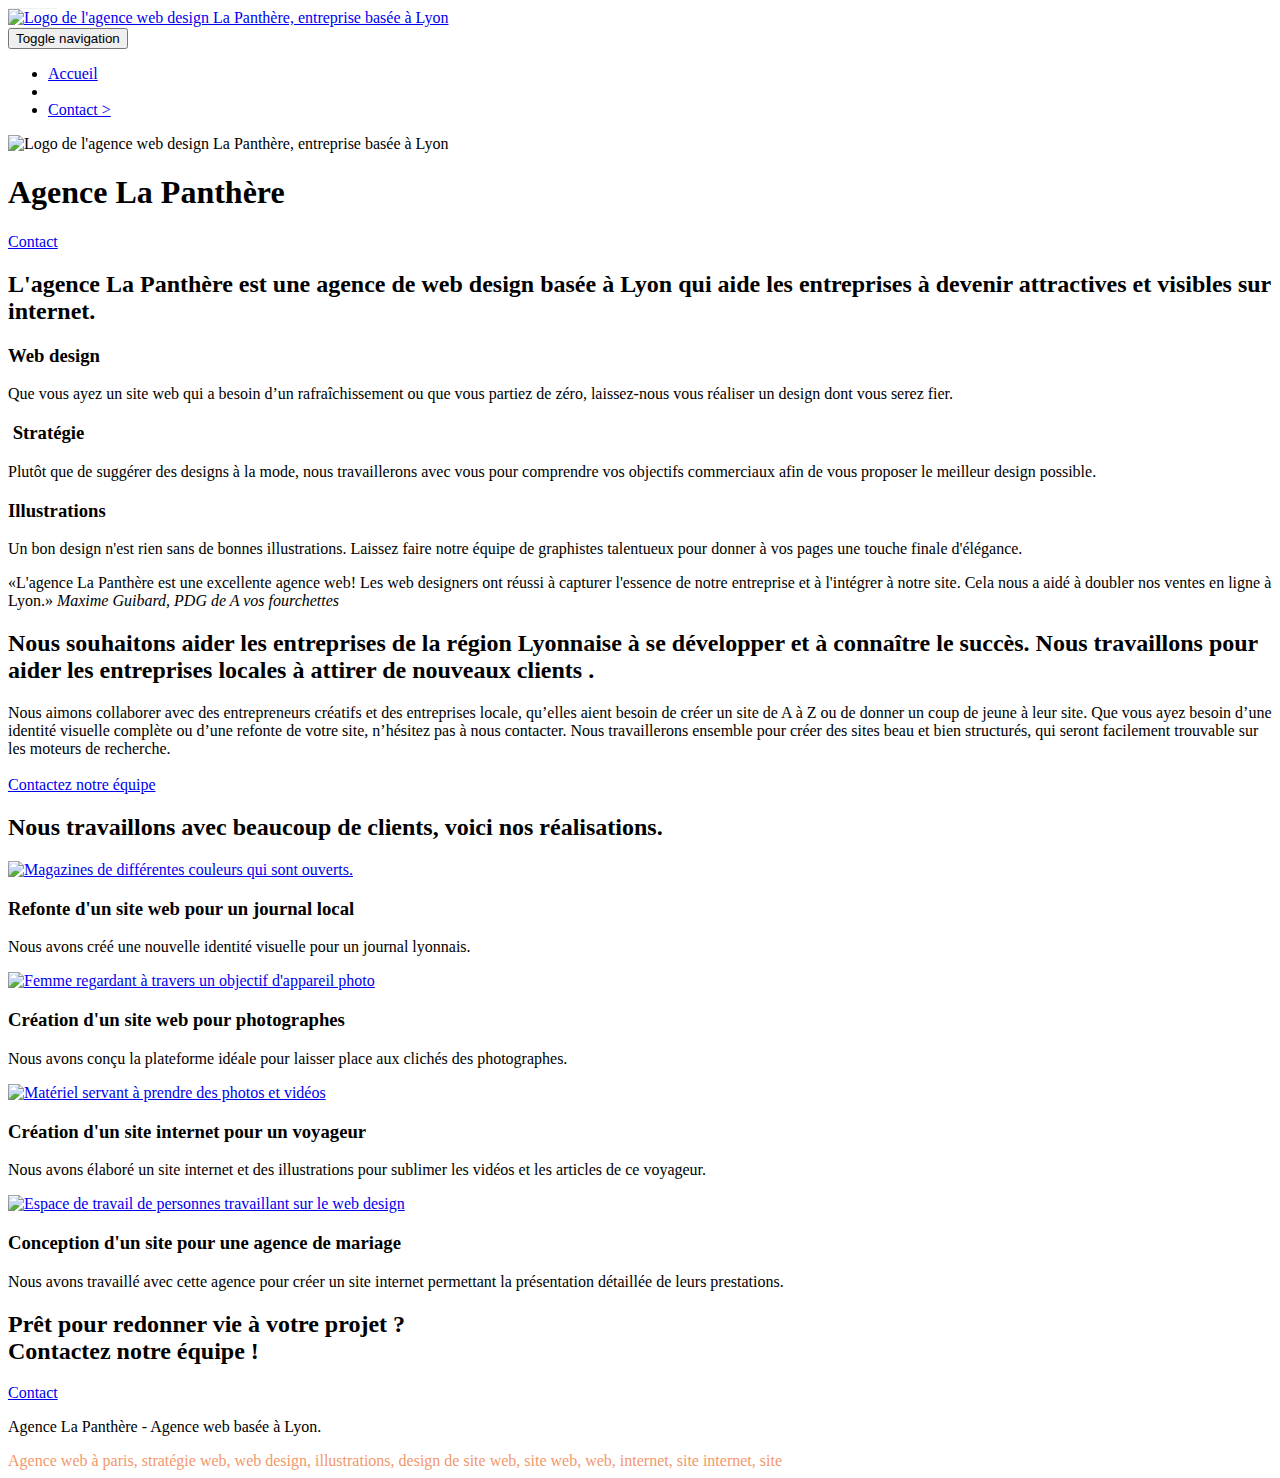
==== index.html @ cdad2fdf "meta title has been modified" ====
<!doctype html>
<html lang="fr">
<head>
    <meta charset="utf-8">
    <meta name="keywords" content="seo, google, site web, site internet, agence design paris, agence design, agence design,agence design,agence design,agence design,agence design,agence design,agence design,agence design">
    <meta name="description" content="Entreprise Webdesign Lyon, l'agence La Panthère vous apportera son expertise pour vous aider à la création ou à la refonte de votre site internet">
    <meta name="viewport" content="width=device-width, initial-scale=1.0, viewport-fit=cover">
    <link rel="shortcut icon" type="image/png" href="favicon.jpg">
    
	<link rel="stylesheet" type="text/css" href="./css/bootstrap.css">
	<link rel="stylesheet" type="text/css" href="style.css">
	<link rel="stylesheet" type="text/css" href="./css/font-awesome.css">
	<link rel="stylesheet" type="text/css" href="./css/et-line.css">
	
    <script src="./js/jquery-2.1.0.js"></script>
	<script src="./js/bootstrap.js"></script>
	<script src="./js/blocs.js" ></script>
	<script src="./js/jquery.touchSwipe.js" defer></script>
	<script src="./js/gmaps.js"></script>

    <title>Agence La Panthère, web design Lyon | Accueil</title>

    
<!-- Analytics -->
 
<!-- Analytics END -->
    
</head>
<body>
<!-- Principal conteneur -->
<div class="page-container">
    
<!-- bloc-0 -->
<div class="bloc bgc-white l-bloc " id="bloc-0">
	<div class="container bloc-sm">

		<nav class="navbar row">
			<div class="navbar-header">
				<div class="keywords" style="color:#cccccc;font-size:1px;">Agence web à paris, stratégie web, web design, illustrations, design de site web, site web, web, internet, site internet, site</div>
				<a class="navbar-brand" href="index.html"><img src="img/agence-la-panthere-monochrome.svg" alt="Logo de l'agence web design La Panthère, entreprise basée à Lyon" height="40" /></a>
				<div class="keywords" style="color:#cccccc;font-size:1px;">Agence web à paris, stratégie web, web design, illustrations, design de site web, site web, web, internet, site internet, site</div>
				<button id="nav-toggle" type="button" class="ui-navbar-toggle navbar-toggle" data-toggle="collapse" data-target=".navbar-1">
					<span class="sr-only">Toggle navigation</span><span class="icon-bar"></span><span class="icon-bar"></span><span class="icon-bar"></span>
				</button>
			</div>
			<div class="collapse navbar-collapse navbar-1 special-dropdown-nav">
				<ul class="site-navigation nav navbar-nav">
					<li>
						<a href="index.html">Accueil</a>
					</li>
					<li>
					</li>
					<li>
						<a href="contact.html">Contact &gt;</a>
					</li>
				</ul>
			</div>
		</nav>
	</div>
</div>
<!-- bloc-0 END -->

<!-- bloc-1-presentation -->
<div class="bloc bgc-dark-slate-blue bg-banniere d-bloc bg-t-edge bloc-bg-texture texture-paper b-parallax" id="bloc-1-hero">
	<div class="container bloc-lg">
		<div class="row tight-width-whitespace">
			<div class="col-sm-12">
				<img src="img/logo.png" class="center-block image-resize-mode" width="100" alt="Logo de l'agence web design La Panthère, entreprise basée à Lyon" />
				<h1 class="text-center hero-bloc-text tc-white ">
					Agence La Panthère
				</h1>
				<div class="text-center">
					<a href="contact.html" class="btn btn-lg btn-clean btn-rd cta-hero btn-atomic-tangerine" id="cta-hero">Contact</a>
				</div>
			</div>
		</div>
	</div>
</div>
<!-- bloc-1-presentation END -->

<!-- bloc-2-services -->
<div class="bloc bgc-white l-bloc" id="bloc-2-services">
	<div class="container bloc-md">
		<div class="row">
			<div class="col-sm-12 text-center">
				<h2>L'agence La Panthère est une agence de web design basée à Lyon qui aide les entreprises à devenir attractives et visibles sur internet.</h2>
			</div>
		</div>
		<div class="row voffset-lg med-width-whitespace">
			<div class="col-sm-4">
				<div class="text-center">
					<span class="et-icon-browser sm-shadow icon-dark-slate-blue icons icon-lg"></span>
				</div>
				<h3 class="mg-md text-center">
					Web design
				</h3>
				<p class="text-center ">
					Que vous ayez un site web qui a besoin d&rsquo;un rafraîchissement ou que vous partiez de zéro, laissez-nous vous réaliser un design dont vous serez fier.
				</p>
			</div>
			<div class="col-sm-4">
				<div class="text-center">
					<span class="et-icon-presentation sm-shadow icon-dark-slate-blue icons icon-lg"></span>
				</div>
				<h3 class="mg-md text-center">
					&nbsp;Stratégie
				</h3>
				<p class="text-center ">
					Plutôt que de suggérer des designs à la mode, nous travaillerons avec vous pour comprendre vos objectifs commerciaux afin de vous proposer le meilleur design possible.<br>
				</p>
			</div>
			<div class="col-sm-4">
				<div class="text-center">
					<span class="et-icon-edit sm-shadow icon-dark-slate-blue icons icon-lg"></span>
				</div>
				<h3 class="mg-md text-center">
					Illustrations
				</h3>
				<p class="text-center ">
					Un bon design n'est rien sans de bonnes illustrations. Laissez faire notre équipe de graphistes talentueux pour donner à vos pages une touche finale d'élégance.
				</p>
			</div>
		</div>
		<div class="row voffset-lg voffset">
			<div class="col-xs-12 col-md-8 col-md-offset-2 text-center">
				<q>L'agence La Panthère est une excellente agence web! Les web designers ont réussi à capturer l'essence de notre entreprise et à l'intégrer à notre site. Cela nous a aidé à doubler nos ventes en ligne à Lyon.</q>
				<cite>Maxime Guibard, PDG de A vos fourchettes</cite>
			</div>
		</div>
	</div>
</div>
<!-- bloc-2-services END -->

<!-- bloc-3-what-i-do -->
<div class="bloc tc-white bgc-atomic-tangerine bg-presentation d-bloc bloc-bg-texture texture-paper b-parallax" id="bloc-3-what-i-do">
	<div class="container bloc-lg">
		<div class="row tight-width-whitespace black-background">
			<div class="col-sm-12">
				<h2 class="mg-md text-center tc-white">
					Nous souhaitons aider les entreprises de la région Lyonnaise à se développer et à connaître le succès. Nous travaillons pour aider les entreprises locales à attirer de nouveaux clients .<br>
				</h2>
				<p class="text-center white">
					Nous aimons collaborer avec des entrepreneurs créatifs et des entreprises locale, qu’elles aient besoin de créer un site de A à Z ou de donner un coup de jeune à leur site. Que vous ayez besoin d’une identité visuelle complète ou d’une refonte de votre site, n’hésitez pas à nous contacter. Nous travaillerons ensemble pour créer des sites beau et bien structurés, qui seront facilement trouvable sur les moteurs de recherche. <br><br><a class="ltc-white bold-link" href="contact.html">Contactez notre équipe</a><br>
				</p>
			</div>
		</div>
	</div>
</div>
<!-- bloc-3-what-i-do END -->

<!-- bloc-4-portfolio -->
<div class="bloc bgc-white bg-lines-h2-bg bg-repeat l-bloc" id="bloc-4-portfolio">
	<div class="container bloc-lg">
		<div class="row">
			<div class="col-sm-12 text-center">
				<h2>Nous travaillons avec beaucoup de clients, voici nos réalisations.</h2>
			</div>
		</div>
		<div class="row tight-width-whitespace portfolio-row">
			<div class="col-sm-6">
				<a href="#" data-lightbox="img/1.webp" data-gallery-id="gallery-1" data-caption="Refonte d'un site web pour un journal local" data-frame="snapshot-lb"><img src="img/1.webp" alt="Magazines de différentes couleurs qui sont ouverts." class="img-responsive portfolio-thumb" /></a>
				<h3 class="mg-md text-center">
					Refonte d'un site web pour un journal local
				</h3>
				<p class="text-center">
					Nous avons créé une nouvelle identité visuelle pour un journal lyonnais.
				</p>
			</div>
			<div class="col-sm-6">
				<a href="#" data-lightbox="img/2.webp" data-gallery-id="gallery-1" data-caption="Création d'un site web pour photographes" data-frame="snapshot-lb"><img src="img/2.webp" class="img-responsive portfolio-thumb" alt="Femme regardant à travers un objectif d'appareil photo" /></a>
				<h3 class="mg-md text-center">
					Création d'un site web pour photographes
				</h3>
				<p class="text-center">
					Nous avons conçu la plateforme idéale pour laisser place aux clichés des photographes.
				</p>
			</div>
		</div>
		<div class="row tight-width-whitespace portfolio-row">
			<div class="col-sm-6">
				<a href="#" data-lightbox="img/3.webp" data-gallery-id="gallery-1" data-caption="Création d'un site internet pour un voyageur" data-frame="snapshot-lb"><img src="img/3.webp" class="img-responsive portfolio-thumb" alt="Matériel servant à prendre des photos et vidéos"/></a>
				<h3 class="mg-md text-center">
					Création d'un site internet pour un voyageur
				</h3>
				<p class="text-center">
					Nous avons élaboré un site internet et des illustrations pour sublimer les vidéos et les articles de ce voyageur.
				</p>
			</div>
			<div class="col-sm-6">
				<a href="#" data-lightbox="img/4.webp" data-gallery-id="gallery-1" data-caption="Conception d'un site pour une agence de mariage" data-frame="snapshot-lb"><img src="img/4.webp" class="img-responsive portfolio-thumb" alt="Espace de travail de personnes travaillant sur le web design" /></a>
				<h3 class="mg-md text-center">
					Conception d'un site pour une agence de mariage
				</h3>
				<p class="text-center">
					Nous avons travaillé avec cette agence pour créer un site internet permettant la présentation détaillée de leurs prestations.
				</p>
			</div>
		</div>
	</div>
</div>
<!-- bloc-4-portfolio END -->

<!-- bloc-5-cta -->
<div class="bloc bgc-dark-slate-blue bg-banniere d-bloc bloc-bg-texture texture-paper" id="bloc-5-cta">
	<div class="container bloc-lg">
		<div class="row">
			<h2 class="mg-md text-center tc-white">
				Prêt pour redonner vie à votre projet ?<br>Contactez notre équipe !
			</h2>
			<div class="col-sm-12 text-center">
				<a href="contact.html" class="btn btn-atomic-tangerine btn-clean btn-rd btn-lg cta-hero">Contact</a>
			</div>
		</div>
	</div>
</div>
<!-- bloc-5-cta END -->

<!-- Footer - bloc-8 -->
<div class="bloc bgc-atomic-tangerine d-bloc" id="bloc-8">
	<div class="container bloc-sm">
		<div class="row">
			<div class="col-sm-12">
				<p class="text-center white">
					Agence La Panthère - Agence web basée à Lyon.<br>
				</p>
				<div class="row row-no-gutters social">
					<div class="col-sm-3">
						<div class="text-center">
							<a class="social" href="index.html"><span class="fa fa-twitter icon-md"></span></a>
						</div>
					</div>
					<div class="col-sm-3">
						<div class="text-center">
							<a class="social" href="index.html"><span class="fa fa-facebook icon-md"></span></a>
						</div>
					</div>
					<div class="col-sm-3">
						<div class="text-center">
							<a class="social" href="index.html"><span class="fa fa-dribbble icon-md"></span></a>
						</div>
					</div>
					<div class="col-sm-3">
						<div class="text-center">
							<a class="social" href="index.html"><span class="fa fa-instagram icon-md"></span></a>
						</div>
					</div>
					<div class="keywords" style="color:#F3976C;">Agence web à paris, stratégie web, web design, illustrations, design de site web, site web, web, internet, site internet, site</div>
				</div>
			</div>
		</div>
	</div>
</div>
<!-- Footer - bloc-8 END -->

</div>
<!-- Principal conteneur END -->
    

</body>
</html>
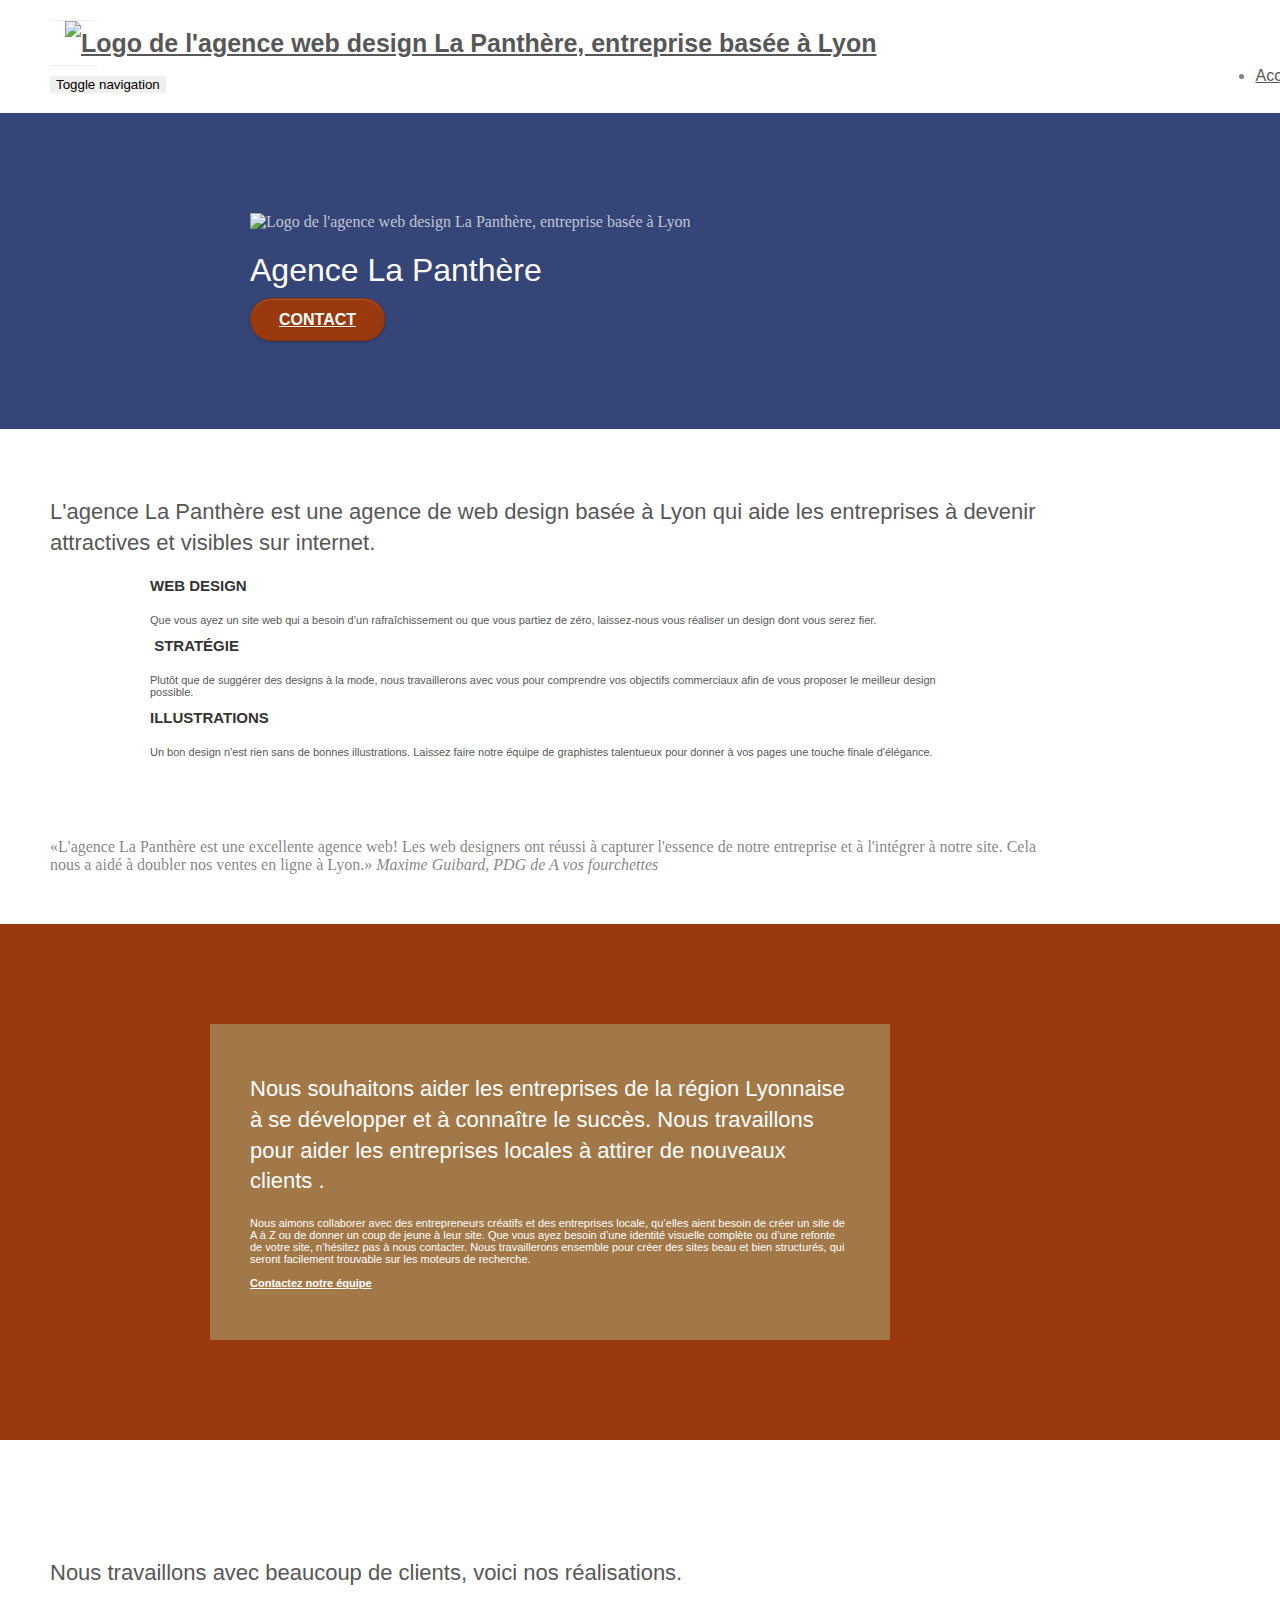
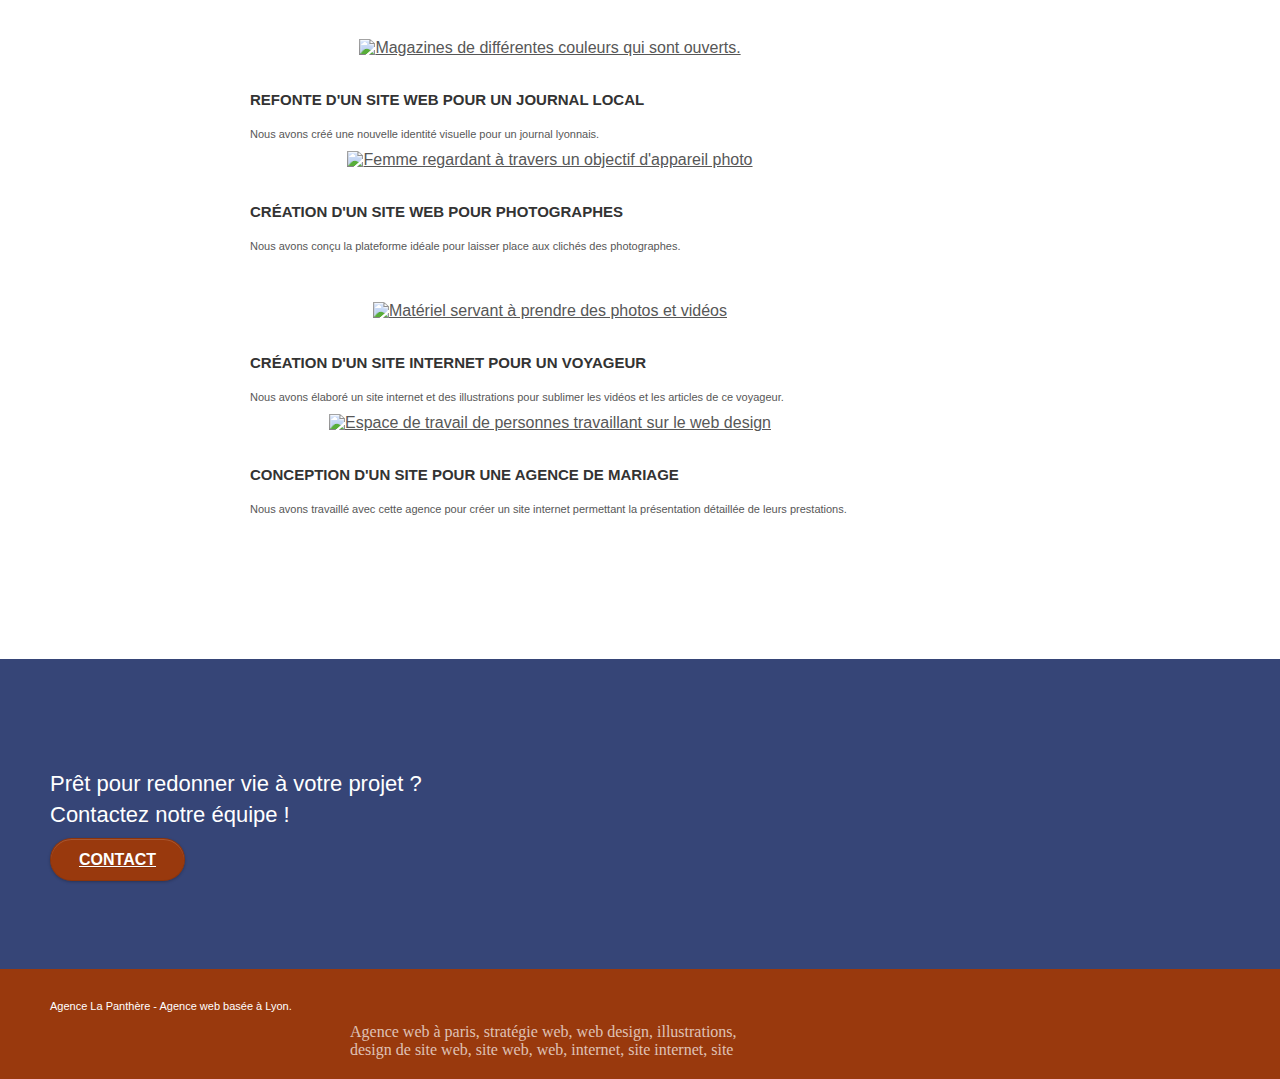
==== commit 4d787761: "Color constrast has been fixed" ====
--- a/index.html
+++ b/index.html
@@ -244,7 +244,7 @@
 							<a class="social" href="index.html"><span class="fa fa-instagram icon-md"></span></a>
 						</div>
 					</div>
-					<div class="keywords" style="color:#F3976C;">Agence web à paris, stratégie web, web design, illustrations, design de site web, site web, web, internet, site internet, site</div>
+					<div class="keywords" >Agence web à paris, stratégie web, web design, illustrations, design de site web, site web, web, internet, site internet, site</div>
 				</div>
 			</div>
 		</div>
--- a/style.css
+++ b/style.css
@@ -0,0 +1,1042 @@
+body {
+    margin: 0;
+    padding: 0;
+    background: #FFF;
+    overflow-x: hidden;
+    -webkit-font-smoothing: antialiased;
+    -moz-osx-font-smoothing: grayscale;
+}
+
+a,
+button {
+    transition: all .3s ease-in-out;
+    outline: none!important;
+}
+
+a:hover {
+    text-decoration: none;
+    cursor: pointer;
+}
+
+#page-loading-blocs-notifaction {
+    position: fixed;
+    top: 0;
+    bottom: 0;
+    width: 100%;
+    z-index: 100000;
+    background: #FFFFFF url("img/pageload-spinner.gif") no-repeat center center;
+}
+
+.bloc {
+    width: 100%;
+    clear: both;
+    background: 50% 50% no-repeat;
+    padding: 0 50px;
+    -webkit-background-size: cover;
+    -moz-background-size: cover;
+    -o-background-size: cover;
+    background-size: cover;
+    position: relative;
+}
+
+.bloc .container {
+    padding-left: 0;
+    padding-right: 0;
+}
+
+.bloc-lg {
+    padding: 100px 50px;
+}
+
+.bloc-md {
+    padding: 50px;
+}
+
+.bloc-sm {
+    padding: 20px 50px;
+}
+
+.bg-center,
+.bg-l-edge,
+.bg-r-edge,
+.bg-t-edge,
+.bg-b-edge,
+.bg-tl-edge,
+.bg-bl-edge,
+.bg-tr-edge,
+.bg-br-edge,
+.bg-repeat {
+    -webkit-background-size: auto!important;
+    -moz-background-size: auto!important;
+    -o-background-size: auto!important;
+    background-size: auto!important;
+}
+
+.bg-repeat {
+    background: repeat;
+}
+
+.bg-t-edge {
+    background: top no-repeat;
+}
+
+.bloc-bg-texture::before {
+    content: "";
+    background-size: 2px 2px;
+    position: absolute;
+    top: 0;
+    bottom: 0;
+    left: 0;
+    right: 0;
+}
+
+.texture-paper::before {
+    background: url("img/texture-paper.png");
+    background-size: 280px 280px;
+}
+
+.b-parallax {
+    background-attachment: fixed;
+}
+
+.d-bloc {
+    color: rgba(255, 255, 255, .7);
+}
+
+.d-bloc button:hover {
+    color: rgba(255, 255, 255, .9);
+}
+
+.d-bloc .icon-round,
+.d-bloc .icon-square,
+.d-bloc .icon-rounded,
+.d-bloc .icon-semi-rounded-a,
+.d-bloc .icon-semi-rounded-b {
+    border-color: rgba(255, 255, 255, .9);
+}
+
+.d-bloc .divider-h span {
+    border-color: rgba(255, 255, 255, .2);
+}
+
+.d-bloc .a-btn,
+.d-bloc .navbar a,
+.d-bloc .navbar-brand,
+.d-bloc a .icon-sm,
+.d-bloc a .icon-md,
+.d-bloc a .icon-lg,
+.d-bloc a .icon-xl,
+.d-bloc h1 a,
+.d-bloc h2 a,
+.d-bloc h3 a,
+.d-bloc h4 a,
+.d-bloc h5 a,
+.d-bloc h6 a,
+.d-bloc p a {
+    color: rgba(255, 255, 255, .6);
+}
+
+.d-bloc .a-btn:hover,
+.d-bloc .navbar a:hover,
+.d-bloc .navbar-brand:hover,
+.d-bloc a:hover .icon-sm,
+.d-bloc a:hover .icon-md,
+.d-bloc a:hover .icon-lg,
+.d-bloc a:hover .icon-xl,
+.d-bloc h1 a:hover,
+.d-bloc h2 a:hover,
+.d-bloc h3 a:hover,
+.d-bloc h4 a:hover,
+.d-bloc h5 a:hover,
+.d-bloc h6 a:hover,
+.d-bloc p a:hover {
+    color: rgba(255, 255, 255, 1);
+}
+
+.d-bloc .navbar-toggle .icon-bar {
+    background: rgba(255, 255, 255, 1);
+}
+
+.d-bloc .btn-wire,
+.d-bloc .btn-wire:hover {
+    color: rgba(255, 255, 255, 1);
+    border-color: rgba(255, 255, 255, 1);
+}
+
+.d-bloc .panel {
+    color: rgba(0, 0, 0, .5);
+}
+
+.d-bloc .panel button:hover {
+    color: rgba(0, 0, 0, .7);
+}
+
+.d-bloc .panel icon {
+    border-color: rgba(0, 0, 0, .7);
+}
+
+.d-bloc .panel .divider-h span {
+    border-color: rgba(0, 0, 0, .1);
+}
+
+.d-bloc .panel .a-btn {
+    color: rgba(0, 0, 0, .6);
+}
+
+.d-bloc .panel .a-btn:hover {
+    color: rgba(0, 0, 0, 1);
+}
+
+.d-bloc .panel .btn-wire,
+.d-bloc .panel .btn-wire:hover {
+    color: rgba(0, 0, 0, .7);
+    border-color: rgba(0, 0, 0, .3);
+}
+
+.d-bloc .panel,
+.l-bloc {
+    color: rgba(0, 0, 0, .5);
+}
+
+.d-bloc .panel button:hover,
+.l-bloc button:hover {
+    color: rgba(0, 0, 0, .7);
+}
+
+.l-bloc .icon-round,
+.l-bloc .icon-square,
+.l-bloc .icon-rounded,
+.l-bloc .icon-semi-rounded-a,
+.l-bloc .icon-semi-rounded-b {
+    border-color: rgba(0, 0, 0, .7);
+}
+
+.d-bloc .panel .divider-h span,
+.l-bloc .divider-h span {
+    border-color: rgba(0, 0, 0, .1);
+}
+
+.d-bloc .panel .a-btn,
+.l-bloc .a-btn,
+.l-bloc .navbar a,
+.l-bloc .navbar-brand,
+.l-bloc a .icon-sm,
+.l-bloc a .icon-md,
+.l-bloc a .icon-lg,
+.l-bloc a .icon-xl,
+.l-bloc h1 a,
+.l-bloc h2 a,
+.l-bloc h3 a,
+.l-bloc h4 a,
+.l-bloc h5 a,
+.l-bloc h6 a,
+.l-bloc p a {
+    color: rgba(0, 0, 0, .6);
+}
+
+.d-bloc .panel .a-btn:hover,
+.l-bloc .a-btn:hover,
+.l-bloc .navbar a:hover,
+.l-bloc .navbar-brand:hover,
+.l-bloc a:hover .icon-sm,
+.l-bloc a:hover .icon-md,
+.l-bloc a:hover .icon-lg,
+.l-bloc a:hover .icon-xl,
+.l-bloc h1 a:hover,
+.l-bloc h2 a:hover,
+.l-bloc h3 a:hover,
+.l-bloc h4 a:hover,
+.l-bloc h5 a:hover,
+.l-bloc h6 a:hover,
+.l-bloc p a:hover {
+    color: rgba(0, 0, 0, 1);
+}
+
+.l-bloc .navbar-toggle .icon-bar {
+    color: rgba(0, 0, 0, .6);
+}
+
+.d-bloc .panel .btn-wire,
+.d-bloc .panel .btn-wire:hover,
+.l-bloc .btn-wire,
+.l-bloc .btn-wire:hover {
+    color: rgba(0, 0, 0, .7);
+    border-color: rgba(0, 0, 0, .3);
+}
+
+.voffset {
+    margin-top: 30px;
+}
+
+.voffset-lg {
+    margin-top: 80px;
+}
+
+.row-no-gutters {
+    margin-right: 0;
+    margin-left: 0;
+}
+
+.row.row-no-gutters > [class^="col-"],
+.row.row-no-gutters > [class*=" col-"] {
+    padding-right: 0;
+    padding-left: 0;
+}
+
+#bloc-1-hero h1 {
+    font-size: 32px;
+}
+
+.navbar {
+    margin-bottom: 0;
+    z-index: 1;
+}
+
+.navbar-brand {
+    height: auto;
+    padding: 3px 15px;
+    font-size: 25px;
+    font-weight: normal;
+    font-weight: 600;
+    line-height: 44px;
+}
+
+.navbar-brand img {
+    max-height: 200px;
+    margin: 0 5px 0 0;
+    display: inline;
+}
+
+.navbar-brand img[src$=svg] {
+    min-width: 100px;
+}
+
+.nav-center .navbar-brand img {
+    margin: 0;
+}
+
+.navbar .nav {
+    padding-top: 2px;
+    margin-right: -16px;
+    float: right;
+    z-index: 1;
+}
+
+.nav > li {
+    float: left;
+    margin-top: 4px;
+    font-size: 16px;
+}
+
+.navbar-nav .open .dropdown-menu > li > a {
+    text-align: inherit;
+}
+
+.nav > li a:hover,
+.nav > li a:focus {
+    background: transparent;
+}
+
+.navbar-toggle {
+    margin: 10px 10px 0 0;
+    border: 0px;
+}
+
+.navbar-toggle:hover {
+    background: transparent!important;
+}
+
+.navbar-toggle .icon-bar {
+    background-color: rgba(0, 0, 0, .5);
+    width: 26px;
+}
+
+.nav-invert .navbar .nav {
+    float: left;
+}
+
+.nav-invert .navbar-header,
+.nav-invert .navbar-brand {
+    float: right;
+    position: relative;
+    z-index: 2;
+}
+
+@media (min-width: 768px) {
+    .site-navigation {
+        position: absolute;
+        top: 50%;
+        right: 20px;
+        transform: translate(0, -50%);
+        -webkit-transform: translateY(-50%);
+    }
+    .nav > li .dropdown-menu a,
+    .nav > li .dropdown-menu a:hover {
+        color: #484848;
+    }
+    .nav-invert .site-navigation {
+        left: 0;
+        right: 0;
+    }
+    .nav-center {
+        text-align: center;
+    }
+    .nav-center .navbar-header {
+        width: 100%;
+    }
+    .nav-center .navbar-header,
+    .nav-center .navbar-brand,
+    .nav-center .nav > li {
+        float: none;
+        display: inline-block;
+    }
+    .nav-center .site-navigation {
+        position: relative;
+        width: 100%;
+        right: 0;
+        margin-right: 0px;
+        margin-top: 20px;
+    }
+    .nav-center.mini-nav .navbar-toggle {
+        float: none;
+        margin: 10px auto 0;
+    }
+}
+
+.nav > li > .dropdown a {
+    background: none!important;
+    display: block;
+    padding: 14px 15px;
+}
+
+nav .caret {
+    margin: 0 5px;
+}
+
+.dropdown-menu .dropdown-menu {
+    top: -8px;
+    left: 100%;
+}
+
+.dropdown-menu .dropmenu-flow-right {
+    top: 100%;
+    left: 0;
+    margin-left: -1px;
+    border-top-left-radius: 0;
+    border-top-right-radius: 0;
+}
+
+.dropdown-menu .dropdown span {
+    border: 4px solid black;
+    border-top-color: transparent;
+    border-right-color: transparent;
+    border-bottom-color: transparent;
+    margin: 6px -5px 0 0!important;
+    float: right;
+}
+
+.mg-md {
+    margin-top: 10px;
+    margin-bottom: 20px;
+}
+
+.mg-lg {
+    margin-top: 10px;
+    margin-bottom: 40px;
+}
+
+.btn {
+    margin: 0 5px 5px 0;
+}
+
+.btn.pull-right {
+    margin: 0 0 5px 5px;
+}
+
+.btn-d,
+.btn-d:hover,
+.btn-d:focus {
+    color: #FFF;
+    background: rgba(0, 0, 0, .3);
+}
+
+button {
+    outline: none!important;
+}
+
+.btn-rd {
+    border-radius: 40px;
+}
+
+.btn-clean {
+    border: 1px solid rgba(0, 0, 0, .08);
+    border-bottom-color: rgba(0, 0, 0, .1);
+    text-shadow: 0 1px 0 rgba(0, 0, 1, .1);
+    box-shadow: 0 1px 3px rgba(0, 0, 1, .25), inset 0 1px 0 0 rgba(255, 255, 255, .15);
+}
+
+.icon-md {
+    font-size: 30px!important;
+}
+
+.icon-lg {
+    font-size: 60px!important;
+}
+
+.sm-shadow {
+    text-shadow: 0 1px 2px rgba(0, 0, 0, .3);
+}
+
+.panel-sq,
+.panel-sq .panel-heading,
+.panel-sq .panel-footer {
+    border-radius: 0;
+}
+
+.panel-rd {
+    border-radius: 30px;
+}
+
+.panel-rd .panel-heading {
+    border-radius: 29px 29px 0 0;
+}
+
+.panel-rd .panel-footer {
+    border-radius: 0 0 29px 29px;
+}
+
+.form-control {
+    border-color: rgba(0, 0, 0, .1);
+    box-shadow: none;
+}
+
+.scrollToTop {
+    width: 40px;
+    height: 40px;
+    position: fixed;
+    bottom: 20px;
+    right: 20px;
+    opacity: 0;
+    z-index: 500;
+    transition: all .3s ease-in-out;
+}
+
+.scrollToTop span {
+    margin-top: 6px;
+}
+
+.showScrollTop {
+    font-size: 14px;
+    opacity: 1;
+}
+
+a[data-lightbox] {
+    position: relative;
+    display: block;
+    text-align: center;
+}
+
+a[data-lightbox]:hover::before {
+    content: "+";
+    font-family: "HelveticaNeue-Light", "Helvetica Neue Light", "Helvetica Neue", Helvetica, Arial;
+    font-size: 32px;
+    width: 50px;
+    height: 50px;
+    margin-left: -25px;
+    border-radius: 50%;
+    background: rgba(0, 0, 0, .6);
+    color: #FFF;
+    font-weight: 100;
+    z-index: 1;
+    position: absolute;
+    top: 50%;
+    transform: translateY(-50%);
+    -webkit-transform: translateY(-50%);
+}
+
+a[data-lightbox]:hover img {
+    opacity: 0.6;
+    -webkit-animation-fill-mode: none;
+    animation-fill-mode: none;
+}
+
+#lightbox-modal {
+    display: flex;
+    align-items: center;
+}
+
+#lightbox-modal .modal-dialog {
+    width: 90%;
+    max-width: 900px;
+    margin: 0 auto 0;
+}
+
+#lightbox-modal .modal-dialog img {
+    max-height: 90vh;
+    margin: 0 auto;
+}
+
+.lightbox-caption {
+    padding: 20px;
+    color: #FFF;
+    background: rgba(0, 0, 0, .5);
+    position: absolute;
+    left: 15px;
+    right: 15px;
+    bottom: 5px;
+}
+
+.close-lightbox {
+    color: #FFF;
+    font-size: 30px;
+    position: absolute;
+    top: 20px;
+    right: 20px;
+    z-index: 20;
+    background: rgba(0, 0, 0, .5);
+    border: none;
+    line-height: 30px;
+    padding: 0 9px 5px;
+    opacity: 0.3;
+}
+
+.close-lightbox:hover,
+.next-lightbox:hover,
+.prev-lightbox:hover {
+    opacity: 1.0;
+    color: #FFF;
+}
+
+.next-lightbox,
+.prev-lightbox {
+    font-size: 20px;
+    color: rgba(255, 255, 255, .9);
+    background: rgba(0, 0, 0, .5);
+    transition: all .2s ease-in-out;
+    position: absolute;
+    top: 45%;
+    z-index: 1;
+    opacity: 0.4;
+}
+
+.next-lightbox {
+    padding: 6px 8px 1px 13px;
+    right: 25px;
+}
+
+.prev-lightbox {
+    padding: 6px 13px 1px 10px;
+    left: 25px;
+}
+
+.snapshot-lb .modal-body {
+    padding-bottom: 45px;
+}
+
+.snapshot-lb .lightbox-caption {
+    padding: 0;
+    color: rgba(0, 0, 0, .5);
+    background: none;
+}
+
+h1,
+h2,
+h3,
+h4,
+h5,
+h6,
+p,
+label,
+.btn,
+a {
+    font-family: "helvetica";
+    font-weight: 400;
+    color: #575757!important;
+}
+
+.container {
+    max-width: 1000px;
+}
+
+.hero-bloc-text {
+    font-size: 38px;
+}
+
+.hero-bloc-text-sub {
+    font-size: 36px;
+}
+
+.statement-bloc-text {
+    line-height: 26px;
+    font-style: italic;
+    font-size: 20px;
+    text-align: center;
+    font-weight: lighter;
+    max-width: 520px;
+    margin: auto auto auto auto;
+}
+
+p {
+    font-size: 11px;
+}
+
+.tight-width-whitespace {
+    max-width: 600px;
+    margin: auto auto auto auto;
+}
+
+.h1 {
+    font-size: 20px;
+    font-family: "Open Sans";
+}
+
+.cta-hero {
+    margin-top: 22px;
+    color: #FFFFFF!important;
+    text-transform: uppercase;
+    padding: 12px 28px 12px 28px;
+    font-size: 16px;
+    font-weight: 700;
+}
+
+.social {
+    max-width: 400px;
+    margin: auto auto auto auto;
+}
+
+h2 {
+    font-size: 22px;
+    line-height: 1.4em;
+}
+
+h3 {
+    font-size: 15px;
+    text-transform: uppercase;
+    font-weight: 700;
+    color: #333333!important;
+}
+
+.med-width-whitespace {
+    max-width: 800px;
+    margin: auto auto auto auto;
+    box-shadow: 0px 0px 0px #000000;
+}
+
+h1 {
+    color: #333333!important;
+}
+
+h4 {
+    color: #333333!important;
+}
+
+.icons {
+    margin-bottom: 14px;
+    margin-top: 24px;
+}
+
+.white {
+    color: #FFFFFF!important;
+}
+
+.portfolio-thumb {
+    margin-bottom: 24px;
+}
+
+.portfolio-row {
+    margin-bottom: 44px;
+    margin-top: 50px;
+}
+
+.avatar {
+    box-shadow: 0px 4px 9px rgba(0, 0, 0, 0.3);
+}
+
+.black-background {
+    background-color: rgba(165, 147, 99, 0.7);
+    padding: 40px 40px 40px 40px;
+}
+
+.bold-link {
+    font-weight: 900;
+    text-decoration: underline!important;
+}
+
+.bgc-white {
+    background-color: #FFFFFF;
+}
+
+.bgc-dark-slate-blue {
+    background-color: #364577;
+}
+
+.bgc-atomic-tangerine {
+    background-color: #99390d;
+}
+
+.tc-white {
+    color: #FFFFFF!important;
+}
+
+.btn-atomic-tangerine {
+    background: #99390d;
+    color: #FFFFFF!important;
+}
+
+.btn-atomic-tangerine:hover {
+    background: #682709!important;
+    color: #FFFFFF!important;
+}
+
+.ltc-white {
+    color: #FFFFFF!important;
+}
+
+.ltc-white:hover {
+    color: #cccccc!important;
+}
+
+.ltc-atomic-tangerine {
+    color: #F3976C!important;
+}
+
+.ltc-atomic-tangerine:hover {
+    color: #c27956!important;
+}
+
+.icon-dark-slate-blue {
+    color: #364577!important;
+    border-color: #364577!important;
+}
+
+.bg-dots-bg {
+    background-image: url("img/dots-bg.png");
+}
+
+.bg-lines-h2-bg {
+    background-image: url("img/lines-h2-bg.png");
+}
+
+.bg-banniere {
+    background-image: url("img/agence-la-panthere.jpg");
+}
+
+.bg-presentation {
+    background-image: url("img/image-de-presentation.bmp");
+}
+
+@media (max-width: 1024px) {
+    .bloc {
+        padding-left: 20px;
+        padding-right: 20px;
+    }
+    .bloc.full-width-bloc,
+    .bloc-tile-2.full-width-bloc .container,
+    .bloc-tile-3.full-width-bloc .container,
+    .bloc-tile-4.full-width-bloc .container {
+        padding-left: 0;
+        padding-right: 0;
+    }
+}
+
+@media (max-width: 992px) and (min-width: 768px) {
+    .navbar .nav {
+        max-width: 80%
+    }
+    .nav-center.navbar .nav {
+        max-width: 100%
+    }
+}
+
+@media only screen and (min-device-width: 768px) and (max-device-width: 1024px) and (orientation: landscape) {
+    .b-parallax {
+        background-attachment: scroll;
+    }
+}
+
+@media only screen and (min-device-width: 1024px) and (max-device-width: 1366px) and (-webkit-min-device-pixel-ratio: 1.5) {
+    .b-parallax {
+        background-attachment: scroll;
+    }
+}
+
+@media (max-width: 991px) {
+    .container {
+        width: 100%;
+    }
+    .b-parallax {
+        background-attachment: scroll;
+    }
+    .page-container,
+    #hero-bloc {
+        overflow-x: hidden;
+        position: relative;
+    }
+    .bloc {
+        padding-left: constant(safe-area-inset-left);
+        padding-right: constant(safe-area-inset-right);
+    }
+    .bloc-group,
+    .bloc-group .bloc {
+        display: block;
+        width: 100%;
+    }
+    .bloc-fill-screen .fill-bloc-top-edge,
+    .bloc-fill-screen .fill-bloc-bottom-edge {
+        padding: 0 20px;
+        padding-left: constant(safe-area-inset-left);
+        padding-right: constant(safe-area-inset-right);
+    }
+}
+
+@media (max-width: 767px) {
+    .page-container {
+        overflow-x: hidden;
+        position: relative;
+    }
+    h1,
+    h2,
+    h3,
+    h4,
+    h5,
+    h6,
+    p,
+    #disqus_thread {
+        padding-left: 10px!important;
+        padding-right: 10px!important;
+    }
+    .b-parallax {
+        background-attachment: scroll;
+    }
+    .navbar .nav {
+        padding-top: 0;
+        border-top: 1px solid rgba(0, 0, 0, .2);
+        float: none!important;
+    }
+    .navbar.row {
+        margin-left: 0;
+        margin-right: 0;
+    }
+    .site-navigation {
+        position: inherit;
+        transform: none;
+        -webkit-transform: none;
+        -ms-transform: none;
+    }
+    .nav > li {
+        margin-top: 0;
+        border-bottom: 1px solid rgba(0, 0, 0, .1);
+        background: rgba(0, 0, 0, .05);
+        text-align: left;
+        padding-left: 15px;
+        width: 100%;
+    }
+    .nav > li:hover {
+        background: rgba(0, 0, 0, .08);
+    }
+    .dropdown .dropdown a .caret {
+        float: none;
+        margin: 5px 0 0 10px!important;
+        border: 4px solid black;
+        border-bottom-color: transparent;
+        border-right-color: transparent;
+        border-left-color: transparent;
+    }
+    #hero-bloc .navbar .nav {
+        background: rgba(0, 0, 0, .8);
+    }
+    #hero-bloc .navbar .nav a {
+        color: rgba(255, 255, 255, .6);
+    }
+    .hero {
+        padding: 50px 0;
+    }
+    .hero-nav {
+        left: -1px;
+        right: -1px;
+    }
+    .navbar-collapse {
+        padding: 0;
+        overflow-x: hidden;
+        -webkit-box-shadow: none;
+        box-shadow: none;
+    }
+    .navbar-brand img {
+        max-height: 40px;
+        width: auto;
+    }
+    .nav-invert .navbar-header {
+        float: none;
+        width: 100%;
+    }
+    .nav-invert .navbar-toggle {
+        float: left;
+        margin-left: 10px;
+    }
+    .bloc {
+        padding-left: 0;
+        padding-right: 0;
+    }
+    .bloc-xxl,
+    .bloc-xl,
+    .bloc-lg {
+        padding: 40px 0;
+    }
+    .bloc-sm,
+    .bloc-md {
+        padding-left: 0;
+        padding-right: 0;
+    }
+    .bloc-tile-2 .container,
+    .bloc-tile-3 .container,
+    .bloc-tile-4 .container,
+    .bloc-fill-screen .fill-bloc-top-edge,
+    .bloc-fill-screen .fill-bloc-bottom-edge {
+        padding-left: 0;
+        padding-right: 0;
+    }
+    .a-block {
+        padding: 0 10px;
+    }
+    .btn-dwn {
+        display: none;
+    }
+    .voffset {
+        margin-top: 5px;
+    }
+    .voffset-md {
+        margin-top: 20px;
+    }
+    .voffset-lg {
+        margin-top: 30px;
+    }
+    form {
+        padding: 5px;
+    }
+    .close-lightbox {
+        display: inline-block;
+    }
+    .blocsapp-device-iphone5 {
+        background-size: 216px 425px;
+        padding-top: 60px;
+        width: 216px;
+        height: 425px;
+    }
+    .blocsapp-device-iphone5 img {
+        width: 180px;
+        height: 320px;
+    }
+}
+
+@media (max-width: 400px) {
+    .bloc {
+        padding-left: 0;
+        padding-right: 0;
+    }
+}
+
+@media (max-width: 767px) {
+    .bloc-mob-center-text {
+        text-align: center;
+    }
+}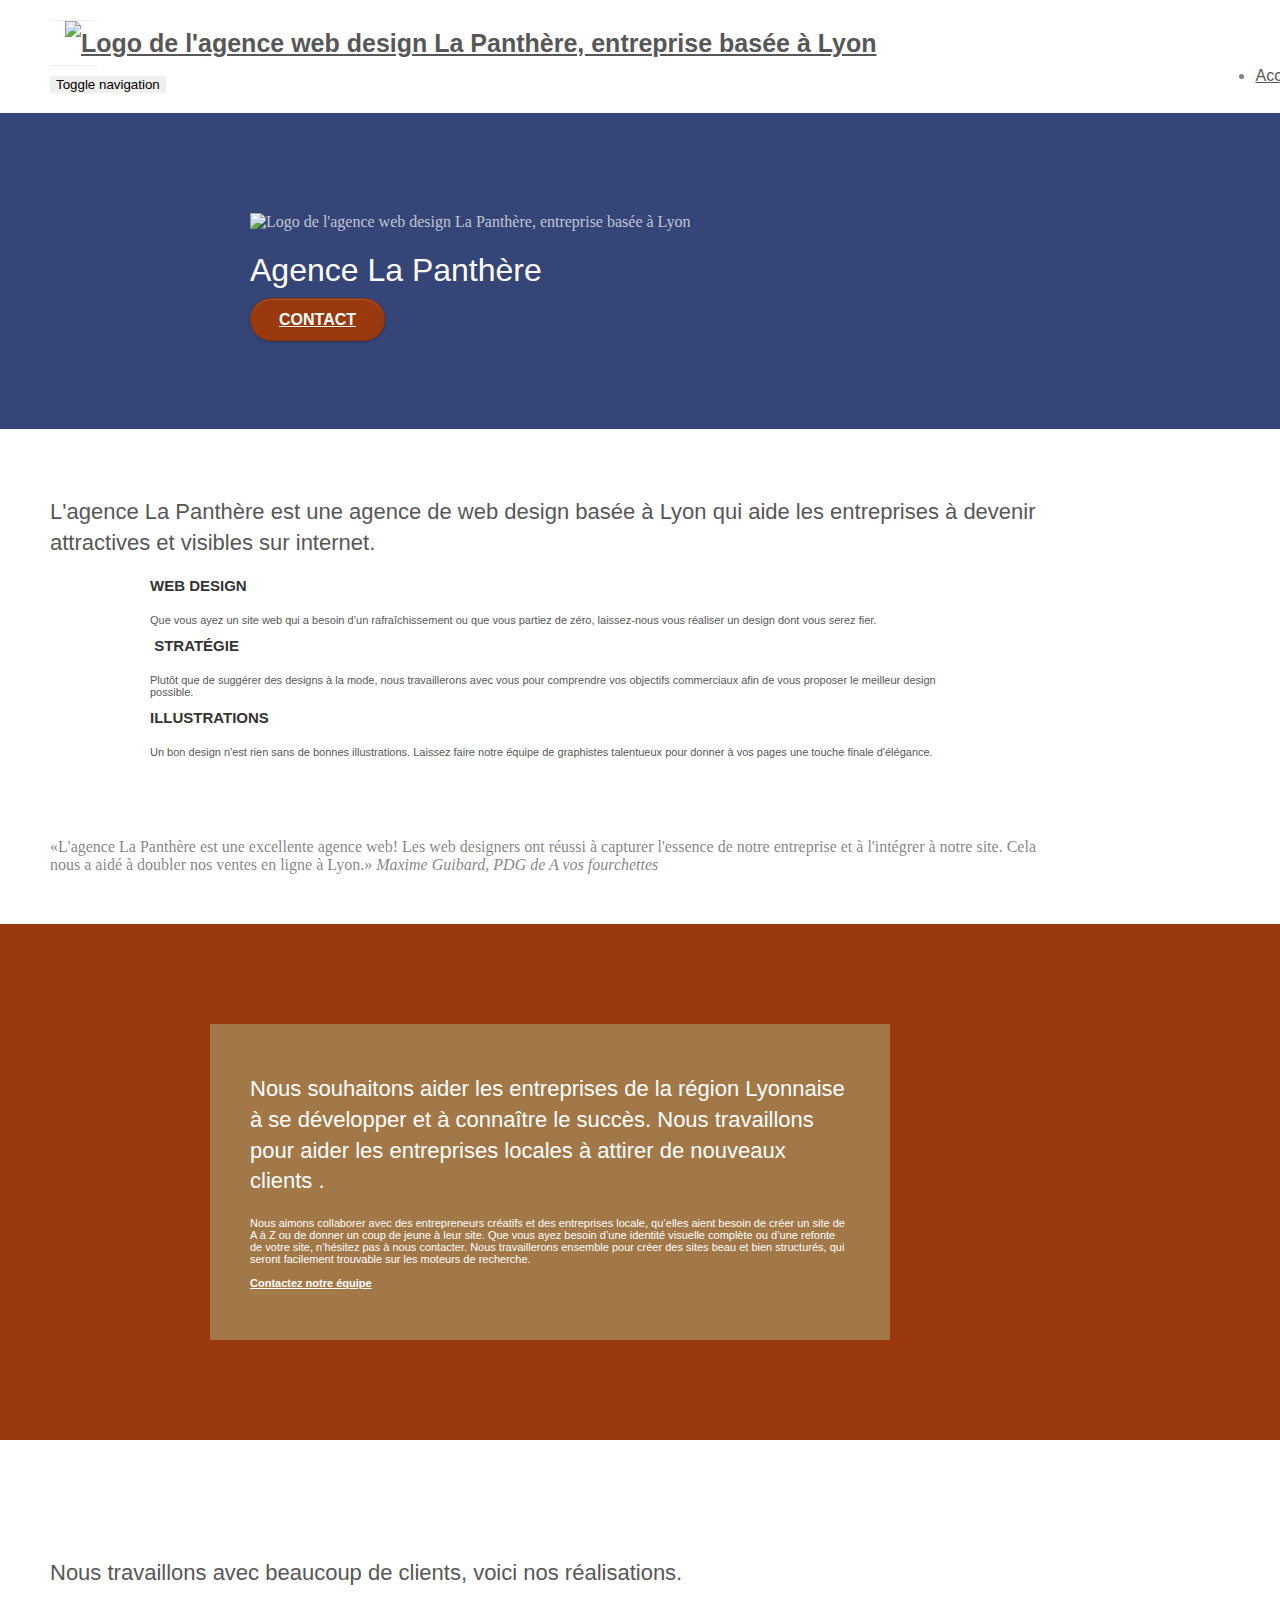
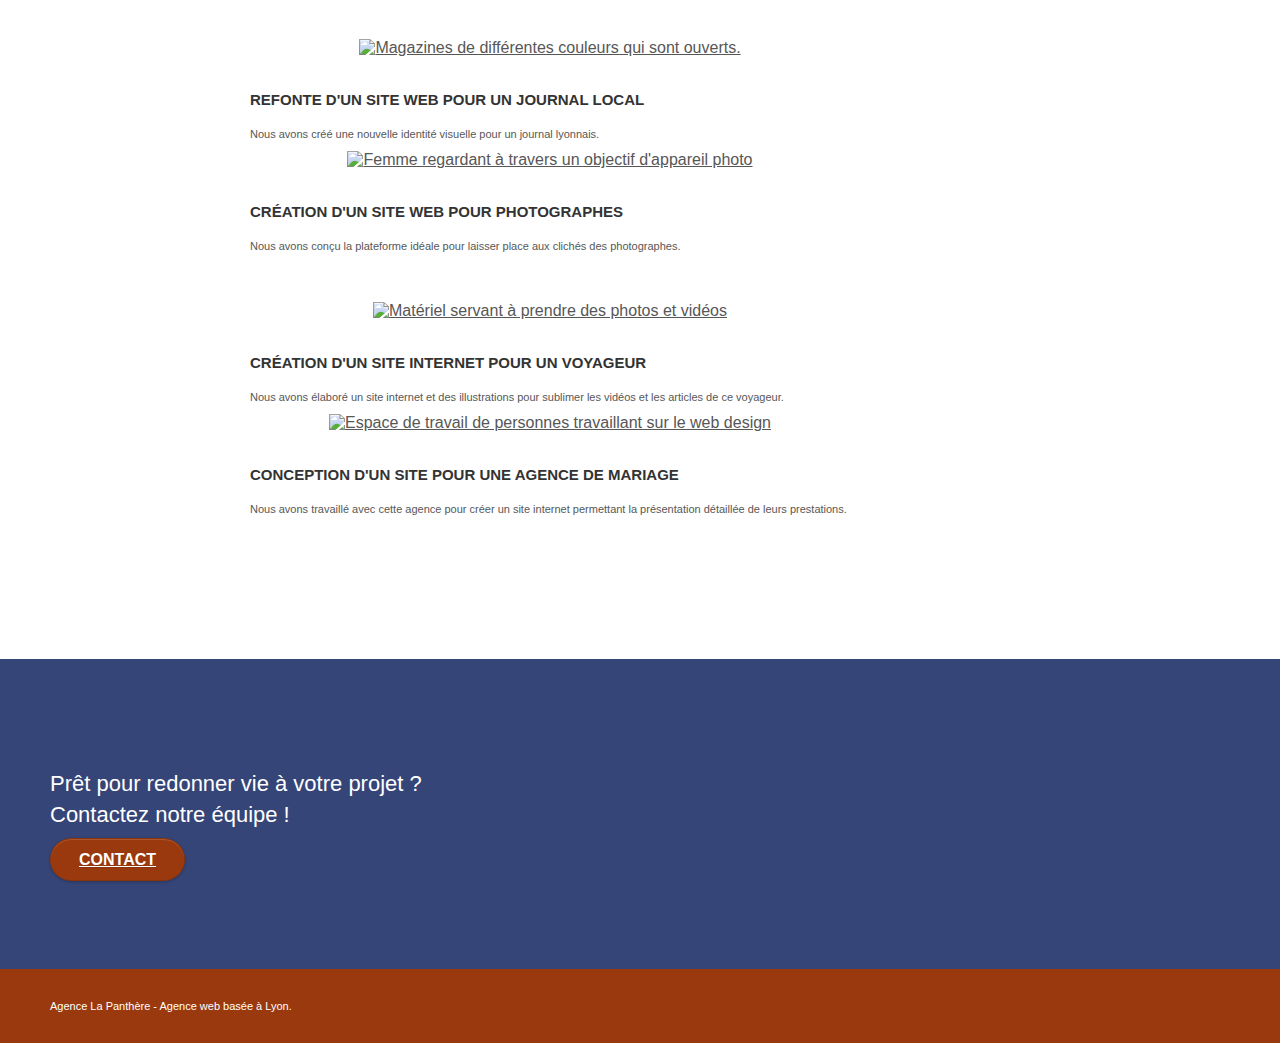
==== commit 82789339: "Social links has been fixed" ====
--- a/index.html
+++ b/index.html
@@ -226,26 +226,24 @@
 				<div class="row row-no-gutters social">
 					<div class="col-sm-3">
 						<div class="text-center">
-							<a class="social" href="index.html"><span class="fa fa-twitter icon-md"></span></a>
-						</div>
-					</div>
-					<div class="col-sm-3">
-						<div class="text-center">
-							<a class="social" href="index.html"><span class="fa fa-facebook icon-md"></span></a>
-						</div>
-					</div>
-					<div class="col-sm-3">
-						<div class="text-center">
-							<a class="social" href="index.html"><span class="fa fa-dribbble icon-md"></span></a>
-						</div>
-					</div>
-					<div class="col-sm-3">
-						<div class="text-center">
-							<a class="social" href="index.html"><span class="fa fa-instagram icon-md"></span></a>
-						</div>
-					</div>
-					<div class="keywords" >Agence web à paris, stratégie web, web design, illustrations, design de site web, site web, web, internet, site internet, site</div>
-				</div>
+							<a class="social" href="https://twitter.com/" title="Icone contenant un lien vers le compte Twitter de L'agence La Panthère."><span class="fa fa-twitter icon-md"></span></a>
+						</div>
+					</div>
+					<div class="col-sm-3">
+						<div class="text-center">
+							<a class="social" href="https://facebook.com/" title="Icone contenant un lien vers le compte Facebook de L'agence La Panthère."><span class="fa fa-facebook icon-md"></span></a>
+						</div>
+					</div>
+					<div class="col-sm-3">
+						<div class="text-center">
+							<a class="social" href="https://www.dribbble.com" title="Icone contenant un lien vers le compte Dribble de L'agence La Panthère."><span class="fa fa-dribbble icon-md"></span></a>
+						</div>
+					</div>
+					<div class="col-sm-3">
+						<div class="text-center">
+							<a class="social" href="https://instagram.com/" title="Icone contenant un lien vers le compte Instagram de L'agence La Panthère."><span class="fa fa-instagram icon-md"></span></a>
+						</div>
+					</div>
 			</div>
 		</div>
 	</div>
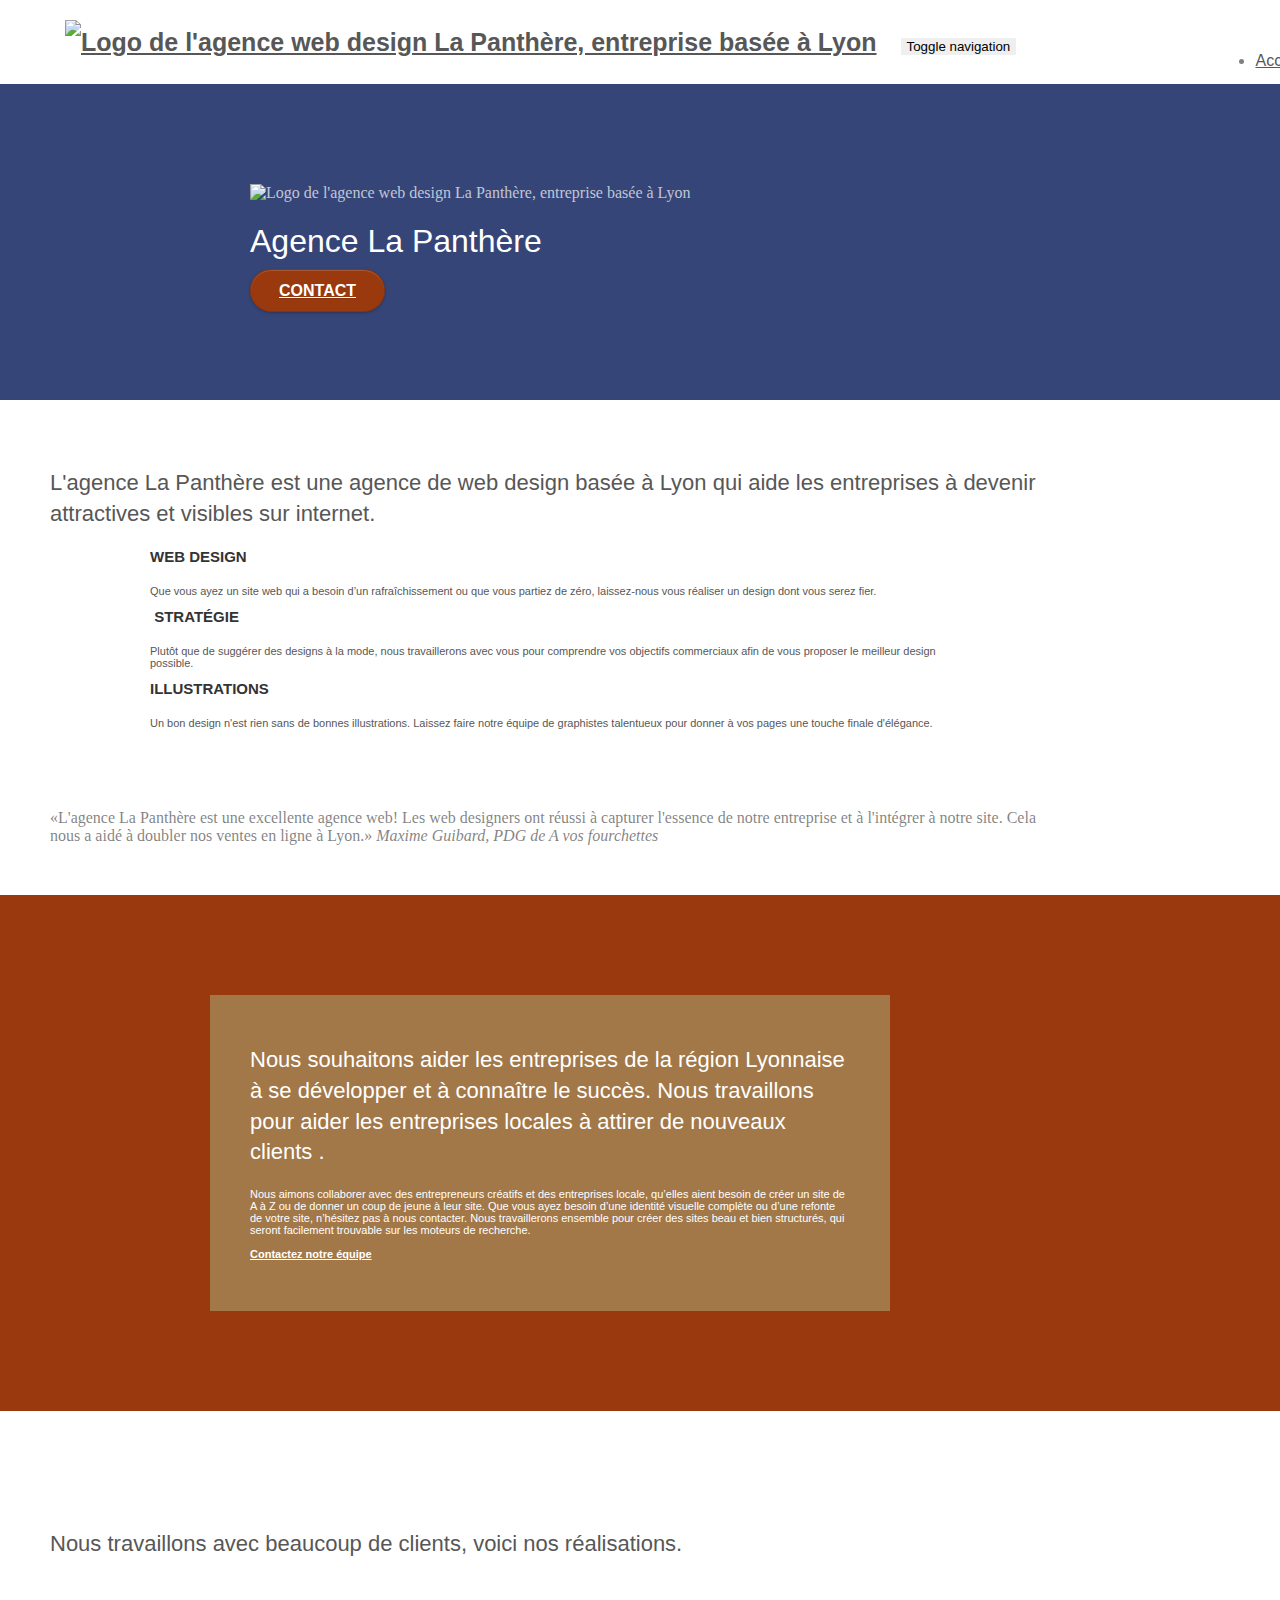
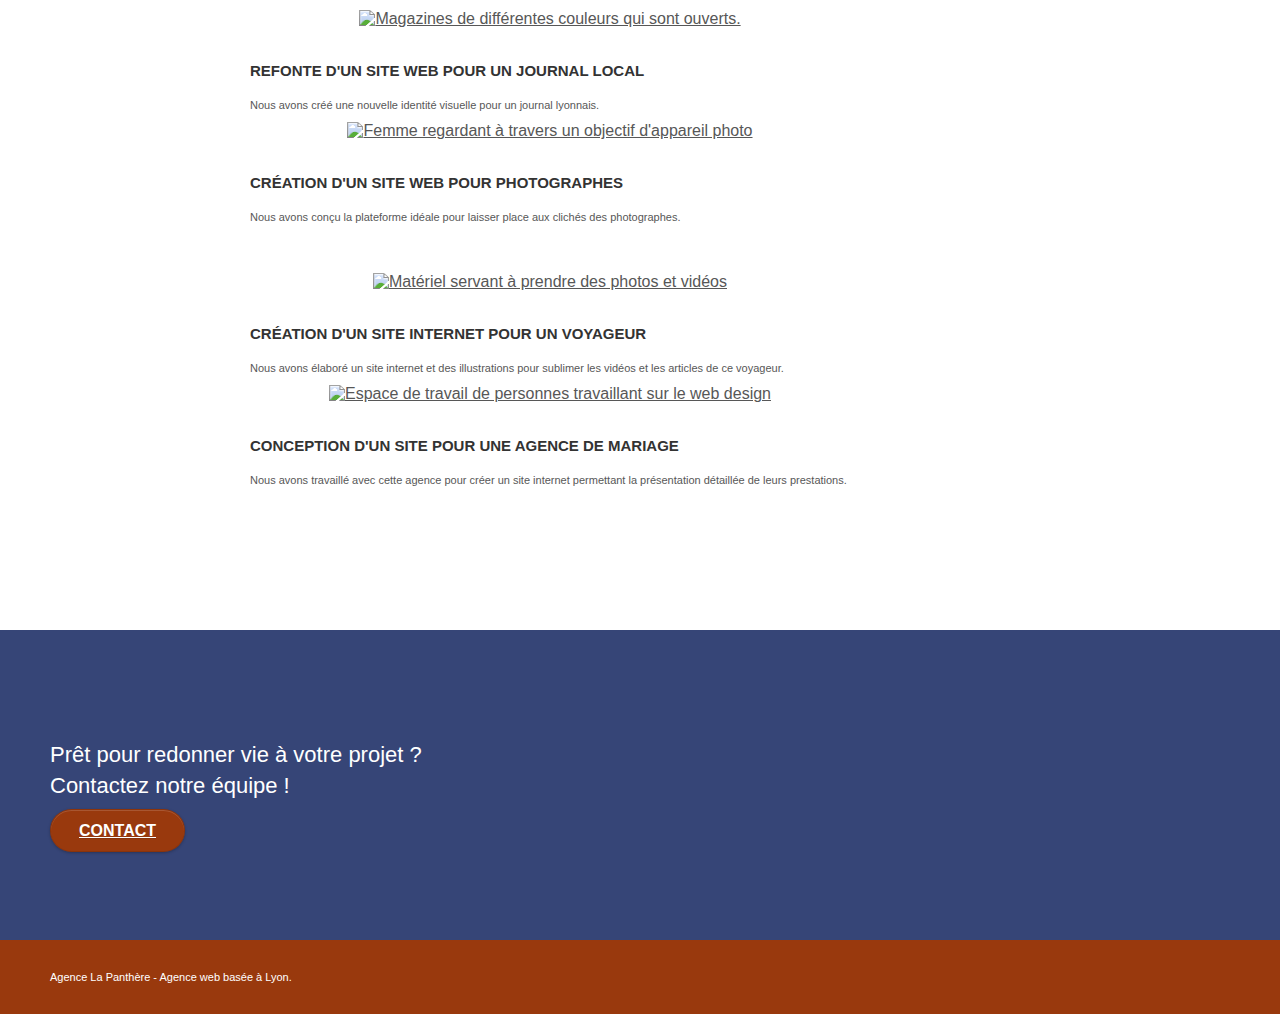
==== commit 111e8482: "hidden div 'keywords' has been deleted" ====
--- a/index.html
+++ b/index.html
@@ -36,9 +36,7 @@
 
 		<nav class="navbar row">
 			<div class="navbar-header">
-				<div class="keywords" style="color:#cccccc;font-size:1px;">Agence web à paris, stratégie web, web design, illustrations, design de site web, site web, web, internet, site internet, site</div>
 				<a class="navbar-brand" href="index.html"><img src="img/agence-la-panthere-monochrome.svg" alt="Logo de l'agence web design La Panthère, entreprise basée à Lyon" height="40" /></a>
-				<div class="keywords" style="color:#cccccc;font-size:1px;">Agence web à paris, stratégie web, web design, illustrations, design de site web, site web, web, internet, site internet, site</div>
 				<button id="nav-toggle" type="button" class="ui-navbar-toggle navbar-toggle" data-toggle="collapse" data-target=".navbar-1">
 					<span class="sr-only">Toggle navigation</span><span class="icon-bar"></span><span class="icon-bar"></span><span class="icon-bar"></span>
 				</button>
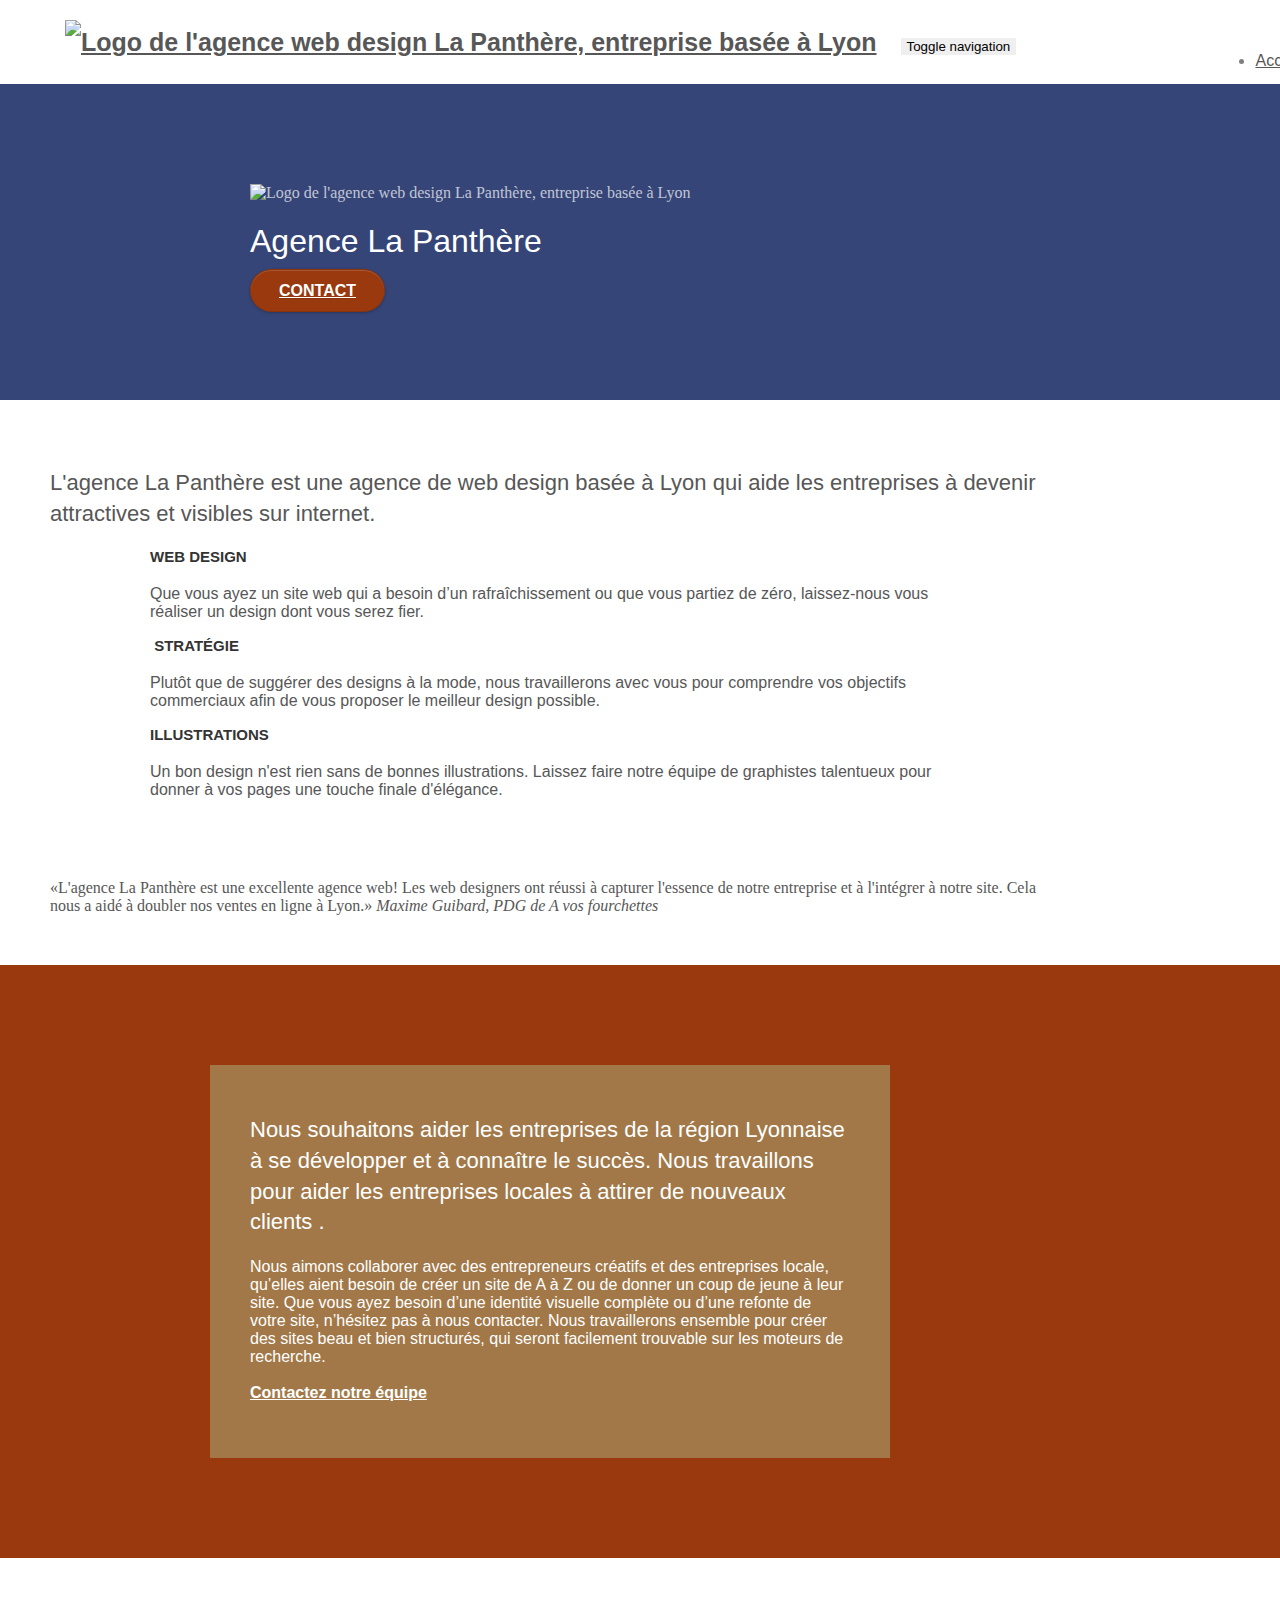
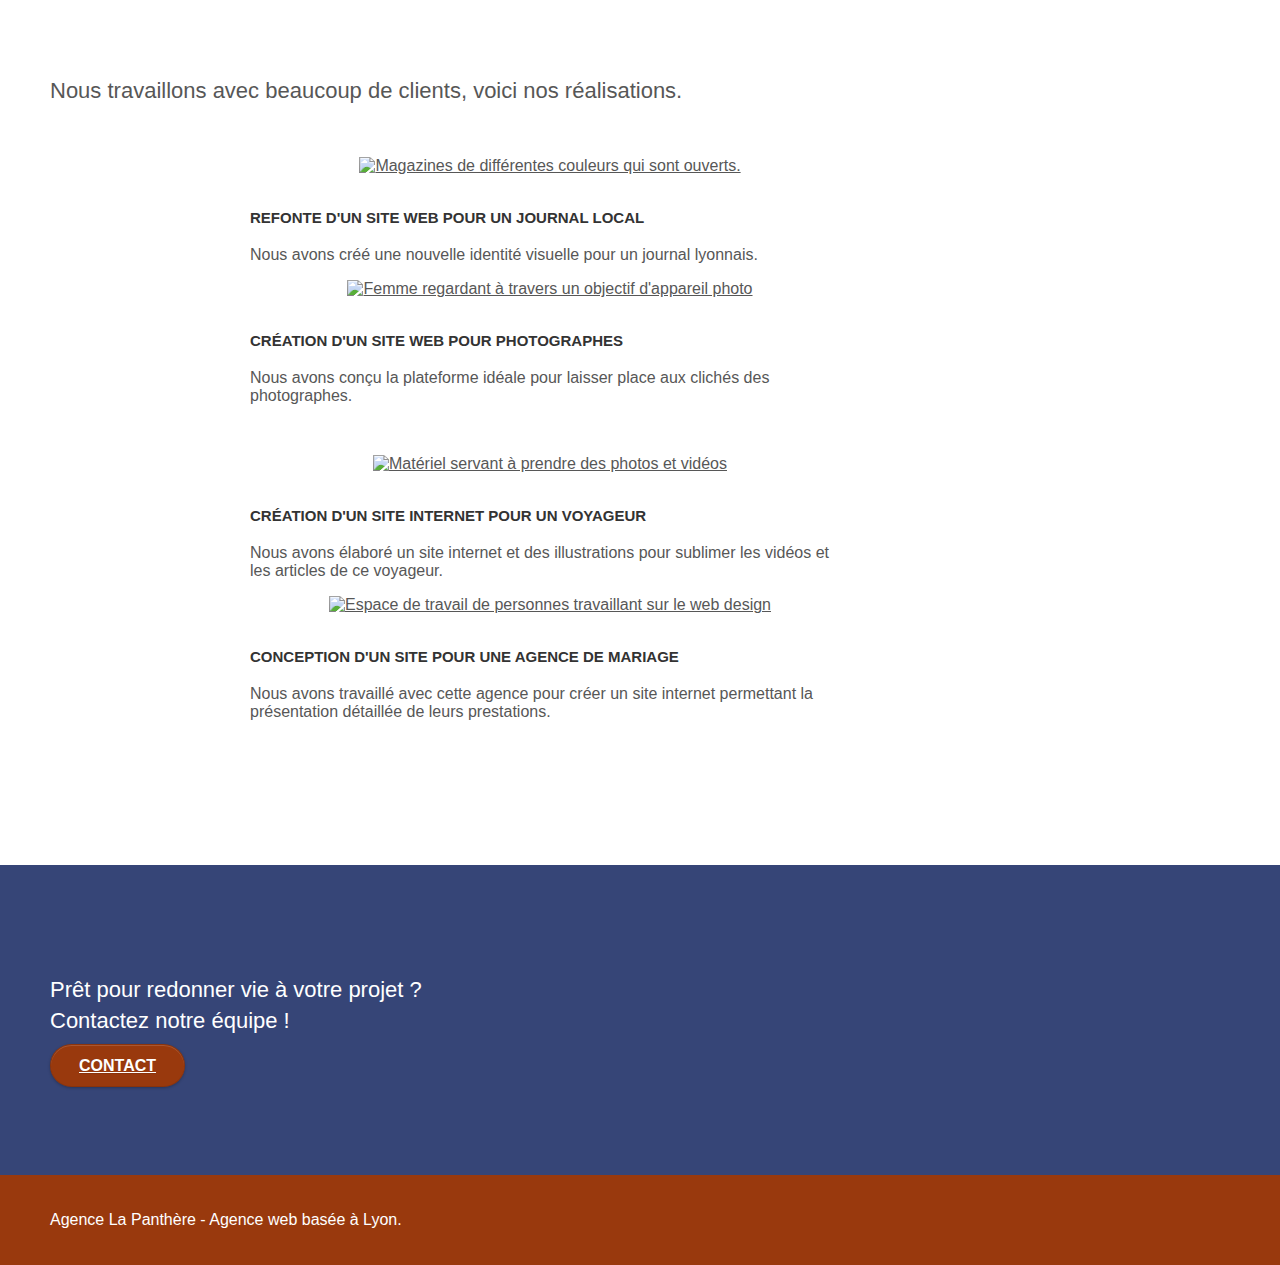
==== commit f33aabf5: "HTML Structure has been modified" ====
--- a/index.html
+++ b/index.html
@@ -31,7 +31,7 @@
 <div class="page-container">
     
 <!-- bloc-0 -->
-<div class="bloc bgc-white l-bloc " id="bloc-0">
+<header class="bloc bgc-white l-bloc " id="bloc-0">
 	<div class="container bloc-sm">
 
 		<nav class="navbar row">
@@ -55,11 +55,11 @@
 			</div>
 		</nav>
 	</div>
-</div>
+</header>
 <!-- bloc-0 END -->
 
 <!-- bloc-1-presentation -->
-<div class="bloc bgc-dark-slate-blue bg-banniere d-bloc bg-t-edge bloc-bg-texture texture-paper b-parallax" id="bloc-1-hero">
+<section class="bloc bgc-dark-slate-blue bg-banniere d-bloc bg-t-edge bloc-bg-texture texture-paper b-parallax" id="bloc-1-hero">
 	<div class="container bloc-lg">
 		<div class="row tight-width-whitespace">
 			<div class="col-sm-12">
@@ -73,11 +73,11 @@
 			</div>
 		</div>
 	</div>
-</div>
+</section>
 <!-- bloc-1-presentation END -->
 
 <!-- bloc-2-services -->
-<div class="bloc bgc-white l-bloc" id="bloc-2-services">
+<section class="bloc bgc-white l-bloc" id="bloc-2-services">
 	<div class="container bloc-md">
 		<div class="row">
 			<div class="col-sm-12 text-center">
@@ -126,11 +126,11 @@
 			</div>
 		</div>
 	</div>
-</div>
+</section>
 <!-- bloc-2-services END -->
 
 <!-- bloc-3-what-i-do -->
-<div class="bloc tc-white bgc-atomic-tangerine bg-presentation d-bloc bloc-bg-texture texture-paper b-parallax" id="bloc-3-what-i-do">
+<section class="bloc tc-white bgc-atomic-tangerine bg-presentation d-bloc bloc-bg-texture texture-paper b-parallax" id="bloc-3-what-i-do">
 	<div class="container bloc-lg">
 		<div class="row tight-width-whitespace black-background">
 			<div class="col-sm-12">
@@ -143,11 +143,11 @@
 			</div>
 		</div>
 	</div>
-</div>
+</section>
 <!-- bloc-3-what-i-do END -->
 
 <!-- bloc-4-portfolio -->
-<div class="bloc bgc-white bg-lines-h2-bg bg-repeat l-bloc" id="bloc-4-portfolio">
+<section class="bloc bgc-white bg-lines-h2-bg bg-repeat l-bloc" id="bloc-4-portfolio">
 	<div class="container bloc-lg">
 		<div class="row">
 			<div class="col-sm-12 text-center">
@@ -195,11 +195,11 @@
 			</div>
 		</div>
 	</div>
-</div>
+</section>
 <!-- bloc-4-portfolio END -->
 
 <!-- bloc-5-cta -->
-<div class="bloc bgc-dark-slate-blue bg-banniere d-bloc bloc-bg-texture texture-paper" id="bloc-5-cta">
+<section class="bloc bgc-dark-slate-blue bg-banniere d-bloc bloc-bg-texture texture-paper" id="bloc-5-cta">
 	<div class="container bloc-lg">
 		<div class="row">
 			<h2 class="mg-md text-center tc-white">
@@ -210,11 +210,11 @@
 			</div>
 		</div>
 	</div>
-</div>
+</section>
 <!-- bloc-5-cta END -->
 
 <!-- Footer - bloc-8 -->
-<div class="bloc bgc-atomic-tangerine d-bloc" id="bloc-8">
+<footer class="bloc bgc-atomic-tangerine d-bloc" id="bloc-8">
 	<div class="container bloc-sm">
 		<div class="row">
 			<div class="col-sm-12">
@@ -248,7 +248,7 @@
 </div>
 <!-- Footer - bloc-8 END -->
 
-</div>
+</footer>
 <!-- Principal conteneur END -->
     
 
--- a/style.css
+++ b/style.css
@@ -676,9 +676,11 @@
     margin: auto auto auto auto;
 }
 
-p {
-    font-size: 11px;
-}
+p, q, cite {
+    font-size: 16px;
+    color:rgb(87, 87, 87);
+}
+
 
 .tight-width-whitespace {
     max-width: 600px;
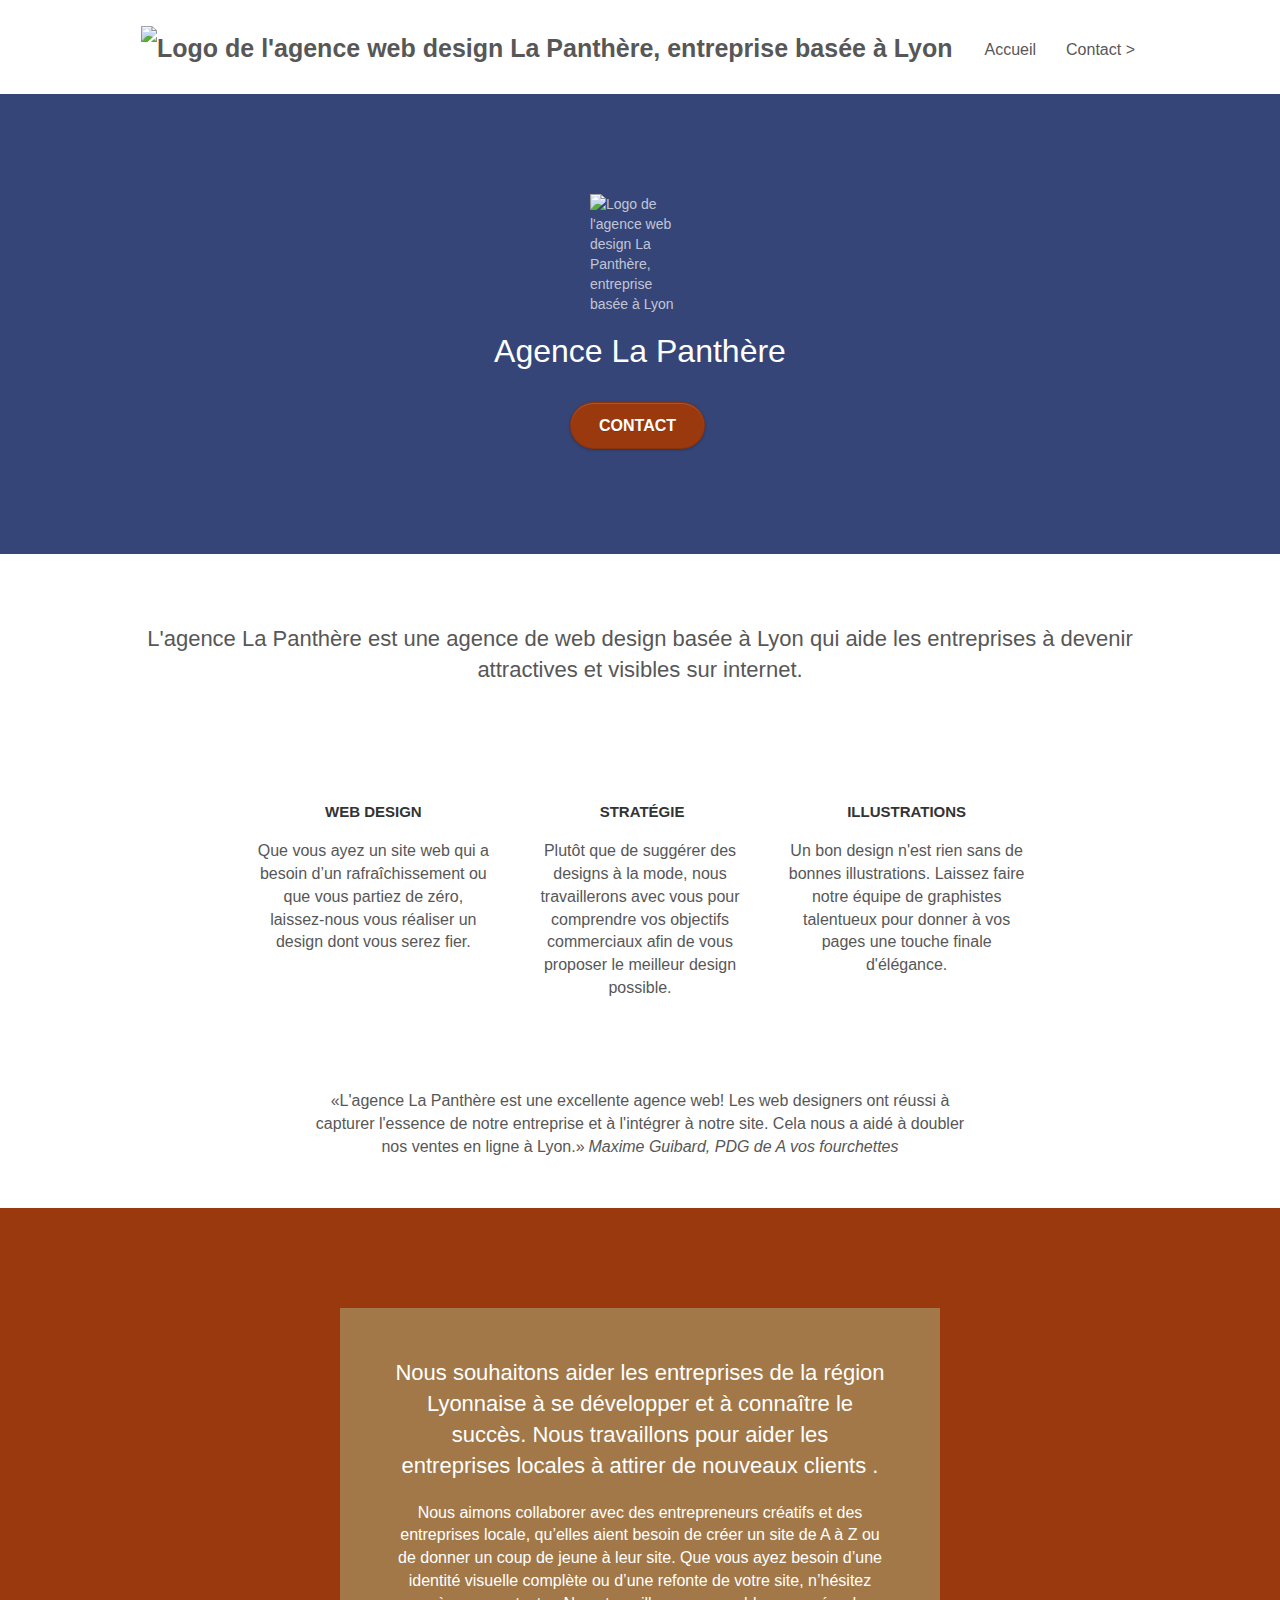
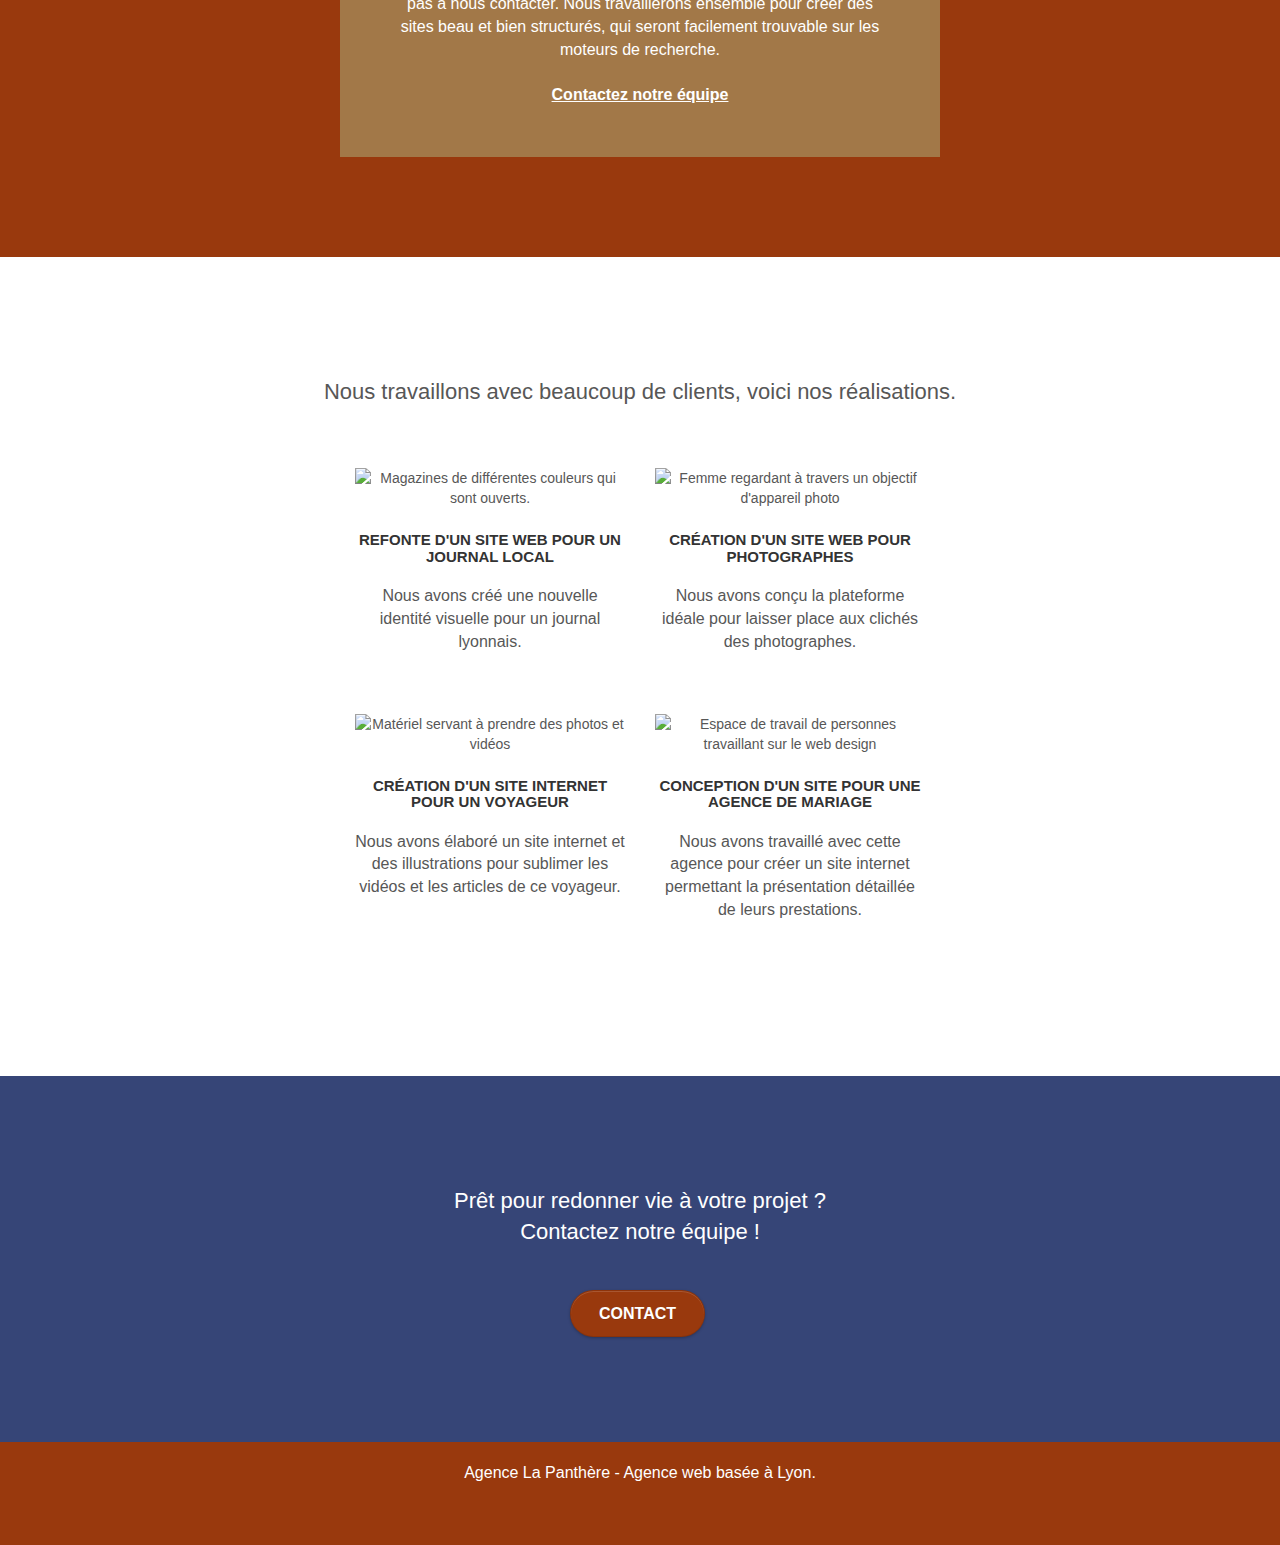
==== commit e3bc0cd3: "min scripts and CSS" ====
--- a/index.html
+++ b/index.html
@@ -7,16 +7,16 @@
     <meta name="viewport" content="width=device-width, initial-scale=1.0, viewport-fit=cover">
     <link rel="shortcut icon" type="image/png" href="favicon.jpg">
     
-	<link rel="stylesheet" type="text/css" href="./css/bootstrap.css">
-	<link rel="stylesheet" type="text/css" href="style.css">
-	<link rel="stylesheet" type="text/css" href="./css/font-awesome.css">
-	<link rel="stylesheet" type="text/css" href="./css/et-line.css">
+	<link rel="stylesheet" type="text/css" href="./css/bootstrap-min.css">
+	<link rel="stylesheet" type="text/css" href="style-min.css">
+	<link rel="stylesheet" type="text/css" href="./css/font-awesome-min.css">
+	<link rel="stylesheet" type="text/css" href="./css/et-line-min.css">
 	
-    <script src="./js/jquery-2.1.0.js"></script>
-	<script src="./js/bootstrap.js"></script>
-	<script src="./js/blocs.js" ></script>
-	<script src="./js/jquery.touchSwipe.js" defer></script>
-	<script src="./js/gmaps.js"></script>
+    <script src="./js/jquery-2.1.0-min.js" defer></script>
+	<script src="./js/bootstrap-min.js" defer></script>
+	<script src="./js/blocs-min.js" defer></script>
+	<script src="./js/jquery.touchSwipe-min.js" defer></script>
+	<script src="./js/gmaps-min.js" defer></script>
 
     <title>Agence La Panthère, web design Lyon | Accueil</title>
 
--- a/style-min.css
+++ b/style-min.css
@@ -0,0 +1,13 @@
+body{margin:0;padding:0;background:#fff;overflow-x:hidden;-webkit-font-smoothing:antialiased;-moz-osx-font-smoothing:grayscale}a,button{transition:all .3s ease-in-out;outline:none!important}a:hover{text-decoration:none;cursor:pointer}#page-loading-blocs-notifaction{position:fixed;top:0;bottom:0;width:100%;z-index:100000;background:#fff url("img/pageload-spinner.gif") no-repeat center center}.bloc{width:100%;clear:both;background:50% 50% no-repeat;padding:0 50px;-webkit-background-size:cover;-moz-background-size:cover;-o-background-size:cover;background-size:cover;position:relative}.bloc .container{padding-left:0;padding-right:0}.bloc-lg{padding:100px 50px}.bloc-md{padding:50px}.bloc-sm{padding:20px 50px}.bg-center,.bg-l-edge,.bg-r-edge,.bg-t-edge,.bg-b-edge,.bg-tl-edge,.bg-bl-edge,.bg-tr-edge,.bg-br-edge,.bg-repeat{-webkit-background-size:auto!important;-moz-background-size:auto!important;-o-background-size:auto!important;background-size:auto!important}.bg-repeat{background:repeat}.bg-t-edge{background:top no-repeat}
+.bloc-bg-texture:before{content:"";background-size:2px 2px;position:absolute;top:0;bottom:0;left:0;right:0}.texture-paper:before{background:url("img/texture-paper.png");background-size:280px 280px}.b-parallax{background-attachment:fixed}.d-bloc{color:rgba(255,255,255,.7)}.d-bloc button:hover{color:rgba(255,255,255,.9)}.d-bloc .icon-round,.d-bloc .icon-square,.d-bloc .icon-rounded,.d-bloc .icon-semi-rounded-a,.d-bloc .icon-semi-rounded-b{border-color:rgba(255,255,255,.9)}.d-bloc .divider-h span{border-color:rgba(255,255,255,.2)}.d-bloc .a-btn,.d-bloc .navbar a,.d-bloc .navbar-brand,.d-bloc a .icon-sm,.d-bloc a .icon-md,.d-bloc a .icon-lg,.d-bloc a .icon-xl,.d-bloc h1 a,.d-bloc h2 a,.d-bloc h3 a,.d-bloc h4 a,.d-bloc h5 a,.d-bloc h6 a,.d-bloc p a{color:rgba(255,255,255,.6)}.d-bloc .a-btn:hover,.d-bloc .navbar a:hover,.d-bloc .navbar-brand:hover,.d-bloc a:hover .icon-sm,.d-bloc a:hover .icon-md,.d-bloc a:hover .icon-lg,.d-bloc a:hover .icon-xl,.d-bloc h1 a:hover,.d-bloc h2 a:hover,.d-bloc h3 a:hover,.d-bloc h4 a:hover,.d-bloc h5 a:hover,.d-bloc h6 a:hover,.d-bloc p a:hover{color:rgba(255,255,255,1)}
+.d-bloc .navbar-toggle .icon-bar{background:rgba(255,255,255,1)}.d-bloc .btn-wire,.d-bloc .btn-wire:hover{color:rgba(255,255,255,1);border-color:rgba(255,255,255,1)}.d-bloc .panel{color:rgba(0,0,0,.5)}.d-bloc .panel button:hover{color:rgba(0,0,0,.7)}.d-bloc .panel icon{border-color:rgba(0,0,0,.7)}.d-bloc .panel .divider-h span{border-color:rgba(0,0,0,.1)}.d-bloc .panel .a-btn{color:rgba(0,0,0,.6)}.d-bloc .panel .a-btn:hover{color:rgba(0,0,0,1)}.d-bloc .panel .btn-wire,.d-bloc .panel .btn-wire:hover{color:rgba(0,0,0,.7);border-color:rgba(0,0,0,.3)}.d-bloc .panel,.l-bloc{color:rgba(0,0,0,.5)}.d-bloc .panel button:hover,.l-bloc button:hover{color:rgba(0,0,0,.7)}.l-bloc .icon-round,.l-bloc .icon-square,.l-bloc .icon-rounded,.l-bloc .icon-semi-rounded-a,.l-bloc .icon-semi-rounded-b{border-color:rgba(0,0,0,.7)}.d-bloc .panel .divider-h span,.l-bloc .divider-h span{border-color:rgba(0,0,0,.1)}.d-bloc .panel .a-btn,.l-bloc .a-btn,.l-bloc .navbar a,.l-bloc .navbar-brand,.l-bloc a .icon-sm,.l-bloc a .icon-md,.l-bloc a .icon-lg,.l-bloc a .icon-xl,.l-bloc h1 a,.l-bloc h2 a,.l-bloc h3 a,.l-bloc h4 a,.l-bloc h5 a,.l-bloc h6 a,.l-bloc p a{color:rgba(0,0,0,.6)}
+.d-bloc .panel .a-btn:hover,.l-bloc .a-btn:hover,.l-bloc .navbar a:hover,.l-bloc .navbar-brand:hover,.l-bloc a:hover .icon-sm,.l-bloc a:hover .icon-md,.l-bloc a:hover .icon-lg,.l-bloc a:hover .icon-xl,.l-bloc h1 a:hover,.l-bloc h2 a:hover,.l-bloc h3 a:hover,.l-bloc h4 a:hover,.l-bloc h5 a:hover,.l-bloc h6 a:hover,.l-bloc p a:hover{color:rgba(0,0,0,1)}.l-bloc .navbar-toggle .icon-bar{color:rgba(0,0,0,.6)}.d-bloc .panel .btn-wire,.d-bloc .panel .btn-wire:hover,.l-bloc .btn-wire,.l-bloc .btn-wire:hover{color:rgba(0,0,0,.7);border-color:rgba(0,0,0,.3)}.voffset{margin-top:30px}.voffset-lg{margin-top:80px}.row-no-gutters{margin-right:0;margin-left:0}.row.row-no-gutters>[class^=col-],.row.row-no-gutters>[class*=" col-"]{padding-right:0;padding-left:0}#bloc-1-hero h1{font-size:32px}.navbar{margin-bottom:0;z-index:1}.navbar-brand{height:auto;padding:3px 15px;font-size:25px;font-weight:400;font-weight:600;line-height:44px}.navbar-brand img{max-height:200px;margin:0 5px 0 0;display:inline}
+.navbar-brand img[src$=svg]{min-width:100px}.nav-center .navbar-brand img{margin:0}.navbar .nav{padding-top:2px;margin-right:-16px;float:right;z-index:1}.nav>li{float:left;margin-top:4px;font-size:16px}.navbar-nav .open .dropdown-menu>li>a{text-align:inherit}.nav>li a:hover,.nav>li a:focus{background:0 0}.navbar-toggle{margin:10px 10px 0 0;border:0}.navbar-toggle:hover{background:transparent!important}.navbar-toggle .icon-bar{background-color:rgba(0,0,0,.5);width:26px}.nav-invert .navbar .nav{float:left}.nav-invert .navbar-header,.nav-invert .navbar-brand{float:right;position:relative;z-index:2}@media (min-width:768px){.site-navigation{position:absolute;top:50%;right:20px;transform:translate(0,-50%);-webkit-transform:translateY(-50%)}.nav>li .dropdown-menu a,.nav>li .dropdown-menu a:hover{color:#484848}.nav-invert .site-navigation{left:0;right:0}.nav-center{text-align:center}.nav-center .navbar-header{width:100%}.nav-center .navbar-header,.nav-center .navbar-brand,.nav-center .nav>li{float:none;display:inline-block}
+.nav-center .site-navigation{position:relative;width:100%;right:0;margin-right:0;margin-top:20px}.nav-center.mini-nav .navbar-toggle{float:none;margin:10px auto 0}}.nav>li>.dropdown a{background:none!important;display:block;padding:14px 15px}nav .caret{margin:0 5px}.dropdown-menu .dropdown-menu{top:-8px;left:100%}.dropdown-menu .dropmenu-flow-right{top:100%;left:0;margin-left:-1px;border-top-left-radius:0;border-top-right-radius:0}.dropdown-menu .dropdown span{border:4px solid #000;border-top-color:transparent;border-right-color:transparent;border-bottom-color:transparent;margin:6px -5px 0 0!important;float:right}.mg-md{margin-top:10px;margin-bottom:20px}.mg-lg{margin-top:10px;margin-bottom:40px}.btn{margin:0 5px 5px 0}.btn.pull-right{margin:0 0 5px 5px}.btn-d,.btn-d:hover,.btn-d:focus{color:#fff;background:rgba(0,0,0,.3)}button{outline:none!important}.btn-rd{border-radius:40px}.btn-clean{border:1px solid rgba(0,0,0,.08);border-bottom-color:rgba(0,0,0,.1);text-shadow:0 1px 0 rgba(0,0,1,.1);box-shadow:0 1px 3px rgba(0,0,1,.25),inset 0 1px 0 0 rgba(255,255,255,.15)}
+.icon-md{font-size:30px!important}.icon-lg{font-size:60px!important}.sm-shadow{text-shadow:0 1px 2px rgba(0,0,0,.3)}.panel-sq,.panel-sq .panel-heading,.panel-sq .panel-footer{border-radius:0}.panel-rd{border-radius:30px}.panel-rd .panel-heading{border-radius:29px 29px 0 0}.panel-rd .panel-footer{border-radius:0 0 29px 29px}.form-control{border-color:rgba(0,0,0,.1);box-shadow:none}.scrollToTop{width:40px;height:40px;position:fixed;bottom:20px;right:20px;opacity:0;z-index:500;transition:all .3s ease-in-out}.scrollToTop span{margin-top:6px}.showScrollTop{font-size:14px;opacity:1}a[data-lightbox]{position:relative;display:block;text-align:center}a[data-lightbox]:hover:before{content:"+";font-family:"HelveticaNeue-Light","Helvetica Neue Light","Helvetica Neue",Helvetica,Arial;font-size:32px;width:50px;height:50px;margin-left:-25px;border-radius:50%;background:rgba(0,0,0,.6);color:#fff;font-weight:100;z-index:1;position:absolute;top:50%;transform:translateY(-50%);-webkit-transform:translateY(-50%)}
+a[data-lightbox]:hover img{opacity:.6;-webkit-animation-fill-mode:none;animation-fill-mode:none}#lightbox-modal{display:flex;align-items:center}#lightbox-modal .modal-dialog{width:90%;max-width:900px;margin:0 auto 0}#lightbox-modal .modal-dialog img{max-height:90vh;margin:0 auto}.lightbox-caption{padding:20px;color:#fff;background:rgba(0,0,0,.5);position:absolute;left:15px;right:15px;bottom:5px}.close-lightbox{color:#fff;font-size:30px;position:absolute;top:20px;right:20px;z-index:20;background:rgba(0,0,0,.5);border:none;line-height:30px;padding:0 9px 5px;opacity:.3}.close-lightbox:hover,.next-lightbox:hover,.prev-lightbox:hover{opacity:1;color:#fff}.next-lightbox,.prev-lightbox{font-size:20px;color:rgba(255,255,255,.9);background:rgba(0,0,0,.5);transition:all .2s ease-in-out;position:absolute;top:45%;z-index:1;opacity:.4}.next-lightbox{padding:6px 8px 1px 13px;right:25px}.prev-lightbox{padding:6px 13px 1px 10px;left:25px}.snapshot-lb .modal-body{padding-bottom:45px}.snapshot-lb .lightbox-caption{padding:0;color:rgba(0,0,0,.5);background:0 0}
+h1,h2,h3,h4,h5,h6,p,label,.btn,a{font-family:"helvetica";font-weight:400;color:#575757!important}.container{max-width:1000px}.hero-bloc-text{font-size:38px}.hero-bloc-text-sub{font-size:36px}.statement-bloc-text{line-height:26px;font-style:italic;font-size:20px;text-align:center;font-weight:lighter;max-width:520px;margin:auto auto auto auto}p,q,cite{font-size:16px;color:#575757}.tight-width-whitespace{max-width:600px;margin:auto auto auto auto}.h1{font-size:20px;font-family:"Open Sans"}.cta-hero{margin-top:22px;color:#FFFFFF!important;text-transform:uppercase;padding:12px 28px;font-size:16px;font-weight:700}.social{max-width:400px;margin:auto auto auto auto}h2{font-size:22px;line-height:1.4em}h3{font-size:15px;text-transform:uppercase;font-weight:700;color:#333333!important}.med-width-whitespace{max-width:800px;margin:auto auto auto auto;box-shadow:0px 0px 0px #000}h1{color:#333333!important}h4{color:#333333!important}.icons{margin-bottom:14px;margin-top:24px}.white{color:#FFFFFF!important}
+.portfolio-thumb{margin-bottom:24px}.portfolio-row{margin-bottom:44px;margin-top:50px}.avatar{box-shadow:0px 4px 9px rgba(0,0,0,.3)}.black-background{background-color:rgba(165,147,99,.7);padding:40px}.bold-link{font-weight:900;text-decoration:underline!important}.bgc-white{background-color:#fff}.bgc-dark-slate-blue{background-color:#364577}.bgc-atomic-tangerine{background-color:#99390d}.tc-white{color:#FFFFFF!important}.btn-atomic-tangerine{background:#99390d;color:#FFFFFF!important}.btn-atomic-tangerine:hover{background:#682709!important;color:#FFFFFF!important}.ltc-white{color:#FFFFFF!important}.ltc-white:hover{color:#cccccc!important}.ltc-atomic-tangerine{color:#F3976C!important}.ltc-atomic-tangerine:hover{color:#c27956!important}.icon-dark-slate-blue{color:#364577!important;border-color:#364577!important}.bg-dots-bg{background-image:url("img/dots-bg.png")}.bg-lines-h2-bg{background-image:url("img/lines-h2-bg.png")}.bg-banniere{background-image:url("img/agence-la-panthere.jpg")}.bg-presentation{background-image:url("img/image-de-presentation.bmp")}
+@media (max-width:1024px){.bloc{padding-left:20px;padding-right:20px}.bloc.full-width-bloc,.bloc-tile-2.full-width-bloc .container,.bloc-tile-3.full-width-bloc .container,.bloc-tile-4.full-width-bloc .container{padding-left:0;padding-right:0}}@media (max-width:992px) and (min-width:768px){.navbar .nav{max-width:80%}.nav-center.navbar .nav{max-width:100%}}@media only screen and (min-device-width:768px) and (max-device-width:1024px) and (orientation:landscape){.b-parallax{background-attachment:scroll}}@media only screen and (min-device-width:1024px) and (max-device-width:1366px) and (-webkit-min-device-pixel-ratio:1.5){.b-parallax{background-attachment:scroll}}@media (max-width:991px){.container{width:100%}.b-parallax{background-attachment:scroll}.page-container,#hero-bloc{overflow-x:hidden;position:relative}.bloc{padding-left:constant(safe-area-inset-left);padding-right:constant(safe-area-inset-right)}.bloc-group,.bloc-group .bloc{display:block;width:100%}.bloc-fill-screen .fill-bloc-top-edge,.bloc-fill-screen .fill-bloc-bottom-edge{padding:0 20px;padding-left:constant(safe-area-inset-left);padding-right:constant(safe-area-inset-right)}
+}@media (max-width:767px){.page-container{overflow-x:hidden;position:relative}h1,h2,h3,h4,h5,h6,p,#disqus_thread{padding-left:10px!important;padding-right:10px!important}.b-parallax{background-attachment:scroll}.navbar .nav{padding-top:0;border-top:1px solid rgba(0,0,0,.2);float:none!important}.navbar.row{margin-left:0;margin-right:0}.site-navigation{position:inherit;transform:none;-webkit-transform:none;-ms-transform:none}.nav>li{margin-top:0;border-bottom:1px solid rgba(0,0,0,.1);background:rgba(0,0,0,.05);text-align:left;padding-left:15px;width:100%}.nav>li:hover{background:rgba(0,0,0,.08)}.dropdown .dropdown a .caret{float:none;margin:5px 0 0 10px!important;border:4px solid #000;border-bottom-color:transparent;border-right-color:transparent;border-left-color:transparent}#hero-bloc .navbar .nav{background:rgba(0,0,0,.8)}#hero-bloc .navbar .nav a{color:rgba(255,255,255,.6)}.hero{padding:50px 0}.hero-nav{left:-1px;right:-1px}.navbar-collapse{padding:0;overflow-x:hidden;-webkit-box-shadow:none;box-shadow:none}
+.navbar-brand img{max-height:40px;width:auto}.nav-invert .navbar-header{float:none;width:100%}.nav-invert .navbar-toggle{float:left;margin-left:10px}.bloc{padding-left:0;padding-right:0}.bloc-xxl,.bloc-xl,.bloc-lg{padding:40px 0}.bloc-sm,.bloc-md{padding-left:0;padding-right:0}.bloc-tile-2 .container,.bloc-tile-3 .container,.bloc-tile-4 .container,.bloc-fill-screen .fill-bloc-top-edge,.bloc-fill-screen .fill-bloc-bottom-edge{padding-left:0;padding-right:0}.a-block{padding:0 10px}.btn-dwn{display:none}.voffset{margin-top:5px}.voffset-md{margin-top:20px}.voffset-lg{margin-top:30px}form{padding:5px}.close-lightbox{display:inline-block}.blocsapp-device-iphone5{background-size:216px 425px;padding-top:60px;width:216px;height:425px}.blocsapp-device-iphone5 img{width:180px;height:320px}}@media (max-width:400px){.bloc{padding-left:0;padding-right:0}}@media (max-width:767px){.bloc-mob-center-text{text-align:center}}--- a/css/et-line-min.css
+++ b/css/et-line-min.css
@@ -0,0 +1,6 @@
+@font-face{font-family:et-line;src:url(../fonts/et-line.eot);src:url(../fonts/et-line.eot?#iefix) format('embedded-opentype'),url(../fonts/et-line.woff) format('woff'),url(../fonts/et-line.ttf) format('truetype'),url(../fonts/et-line.svg#et-line) format('svg');font-weight:400;font-style:normal}.et-icon-adjustments,.et-icon-alarmclock,.et-icon-anchor,.et-icon-aperture,.et-icon-attachment,.et-icon-bargraph,.et-icon-basket,.et-icon-beaker,.et-icon-bike,.et-icon-book-open,.et-icon-briefcase,.et-icon-browser,.et-icon-calendar,.et-icon-camera,.et-icon-caution,.et-icon-chat,.et-icon-circle-compass,.et-icon-clipboard,.et-icon-clock,.et-icon-cloud,.et-icon-compass,.et-icon-desktop,.et-icon-dial,.et-icon-document,.et-icon-documents,.et-icon-download,.et-icon-dribbble,.et-icon-edit,.et-icon-envelope,.et-icon-expand,.et-icon-facebook,.et-icon-flag,.et-icon-focus,.et-icon-gears,.et-icon-genius,.et-icon-gift,.et-icon-global,.et-icon-globe,.et-icon-googleplus,.et-icon-grid,.et-icon-happy,.et-icon-hazardous,.et-icon-heart,.et-icon-hotairballoon,.et-icon-hourglass,.et-icon-key,.et-icon-laptop,.et-icon-layers,.et-icon-lifesaver,.et-icon-lightbulb,.et-icon-linegraph,.et-icon-linkedin,.et-icon-lock,.et-icon-magnifying-glass,.et-icon-map,.et-icon-map-pin,.et-icon-megaphone,.et-icon-mic,.et-icon-mobile,.et-icon-newspaper,.et-icon-notebook,.et-icon-paintbrush,.et-icon-paperclip,.et-icon-pencil,.et-icon-phone,.et-icon-picture,.et-icon-pictures,.et-icon-piechart,.et-icon-presentation,.et-icon-pricetags,.et-icon-printer,.et-icon-profile-female,.et-icon-profile-male,.et-icon-puzzle,.et-icon-quote,.et-icon-recycle,.et-icon-refresh,.et-icon-ribbon,.et-icon-rss,.et-icon-sad,.et-icon-scissors,.et-icon-scope,.et-icon-search,.et-icon-shield,.et-icon-speedometer,.et-icon-strategy,.et-icon-streetsign,.et-icon-tablet,.et-icon-target,.et-icon-telescope,.et-icon-toolbox,.et-icon-tools,.et-icon-tools-2,.et-icon-trophy,.et-icon-tumblr,.et-icon-twitter,.et-icon-upload,.et-icon-video,.et-icon-wallet,.et-icon-wine{font-family:et-line;speak:none;font-style:normal;font-weight:400;font-variant:normal;text-transform:none;line-height:1;-webkit-font-smoothing:antialiased;-moz-osx-font-smoothing:grayscale;display:inline-block}
+.et-icon-mobile:before{content:"\e000"}.et-icon-laptop:before{content:"\e001"}.et-icon-desktop:before{content:"\e002"}.et-icon-tablet:before{content:"\e003"}.et-icon-phone:before{content:"\e004"}.et-icon-document:before{content:"\e005"}.et-icon-documents:before{content:"\e006"}.et-icon-search:before{content:"\e007"}.et-icon-clipboard:before{content:"\e008"}.et-icon-newspaper:before{content:"\e009"}.et-icon-notebook:before{content:"\e00a"}.et-icon-book-open:before{content:"\e00b"}.et-icon-browser:before{content:"\e00c"}.et-icon-calendar:before{content:"\e00d"}.et-icon-presentation:before{content:"\e00e"}.et-icon-picture:before{content:"\e00f"}.et-icon-pictures:before{content:"\e010"}.et-icon-video:before{content:"\e011"}.et-icon-camera:before{content:"\e012"}.et-icon-printer:before{content:"\e013"}
+.et-icon-toolbox:before{content:"\e014"}.et-icon-briefcase:before{content:"\e015"}.et-icon-wallet:before{content:"\e016"}.et-icon-gift:before{content:"\e017"}.et-icon-bargraph:before{content:"\e018"}.et-icon-grid:before{content:"\e019"}.et-icon-expand:before{content:"\e01a"}.et-icon-focus:before{content:"\e01b"}.et-icon-edit:before{content:"\e01c"}.et-icon-adjustments:before{content:"\e01d"}.et-icon-ribbon:before{content:"\e01e"}.et-icon-hourglass:before{content:"\e01f"}.et-icon-lock:before{content:"\e020"}.et-icon-megaphone:before{content:"\e021"}.et-icon-shield:before{content:"\e022"}.et-icon-trophy:before{content:"\e023"}.et-icon-flag:before{content:"\e024"}.et-icon-map:before{content:"\e025"}.et-icon-puzzle:before{content:"\e026"}.et-icon-basket:before{content:"\e027"}.et-icon-envelope:before{content:"\e028"}
+.et-icon-streetsign:before{content:"\e029"}.et-icon-telescope:before{content:"\e02a"}.et-icon-gears:before{content:"\e02b"}.et-icon-key:before{content:"\e02c"}.et-icon-paperclip:before{content:"\e02d"}.et-icon-attachment:before{content:"\e02e"}.et-icon-pricetags:before{content:"\e02f"}.et-icon-lightbulb:before{content:"\e030"}.et-icon-layers:before{content:"\e031"}.et-icon-pencil:before{content:"\e032"}.et-icon-tools:before{content:"\e033"}.et-icon-tools-2:before{content:"\e034"}.et-icon-scissors:before{content:"\e035"}.et-icon-paintbrush:before{content:"\e036"}.et-icon-magnifying-glass:before{content:"\e037"}.et-icon-circle-compass:before{content:"\e038"}.et-icon-linegraph:before{content:"\e039"}.et-icon-mic:before{content:"\e03a"}.et-icon-strategy:before{content:"\e03b"}.et-icon-beaker:before{content:"\e03c"}
+.et-icon-caution:before{content:"\e03d"}.et-icon-recycle:before{content:"\e03e"}.et-icon-anchor:before{content:"\e03f"}.et-icon-profile-male:before{content:"\e040"}.et-icon-profile-female:before{content:"\e041"}.et-icon-bike:before{content:"\e042"}.et-icon-wine:before{content:"\e043"}.et-icon-hotairballoon:before{content:"\e044"}.et-icon-globe:before{content:"\e045"}.et-icon-genius:before{content:"\e046"}.et-icon-map-pin:before{content:"\e047"}.et-icon-dial:before{content:"\e048"}.et-icon-chat:before{content:"\e049"}.et-icon-heart:before{content:"\e04a"}.et-icon-cloud:before{content:"\e04b"}.et-icon-upload:before{content:"\e04c"}.et-icon-download:before{content:"\e04d"}.et-icon-target:before{content:"\e04e"}.et-icon-hazardous:before{content:"\e04f"}.et-icon-piechart:before{content:"\e050"}.et-icon-speedometer:before{content:"\e051"}
+.et-icon-global:before{content:"\e052"}.et-icon-compass:before{content:"\e053"}.et-icon-lifesaver:before{content:"\e054"}.et-icon-clock:before{content:"\e055"}.et-icon-aperture:before{content:"\e056"}.et-icon-quote:before{content:"\e057"}.et-icon-scope:before{content:"\e058"}.et-icon-alarmclock:before{content:"\e059"}.et-icon-refresh:before{content:"\e05a"}.et-icon-happy:before{content:"\e05b"}.et-icon-sad:before{content:"\e05c"}.et-icon-facebook:before{content:"\e05d"}.et-icon-twitter:before{content:"\e05e"}.et-icon-googleplus:before{content:"\e05f"}.et-icon-rss:before{content:"\e060"}.et-icon-tumblr:before{content:"\e061"}.et-icon-linkedin:before{content:"\e062"}.et-icon-dribbble:before{content:"\e063"}